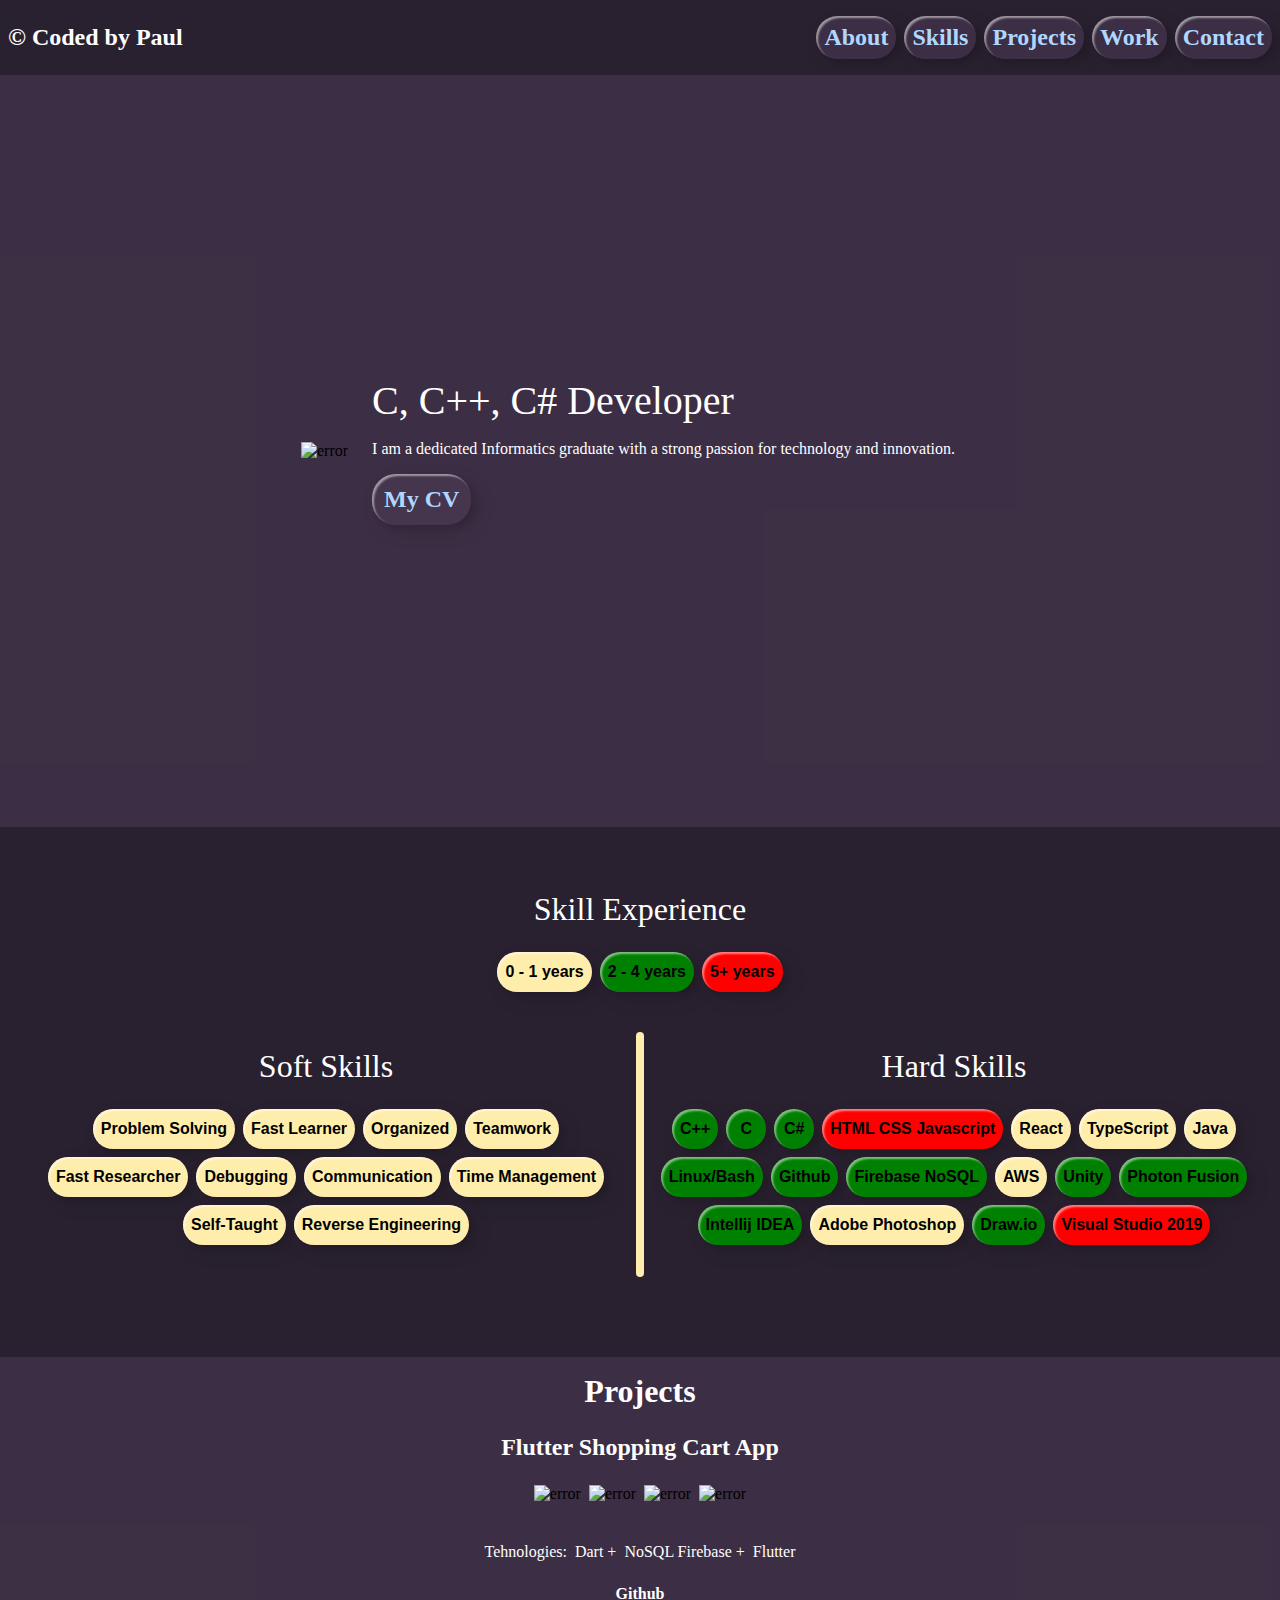
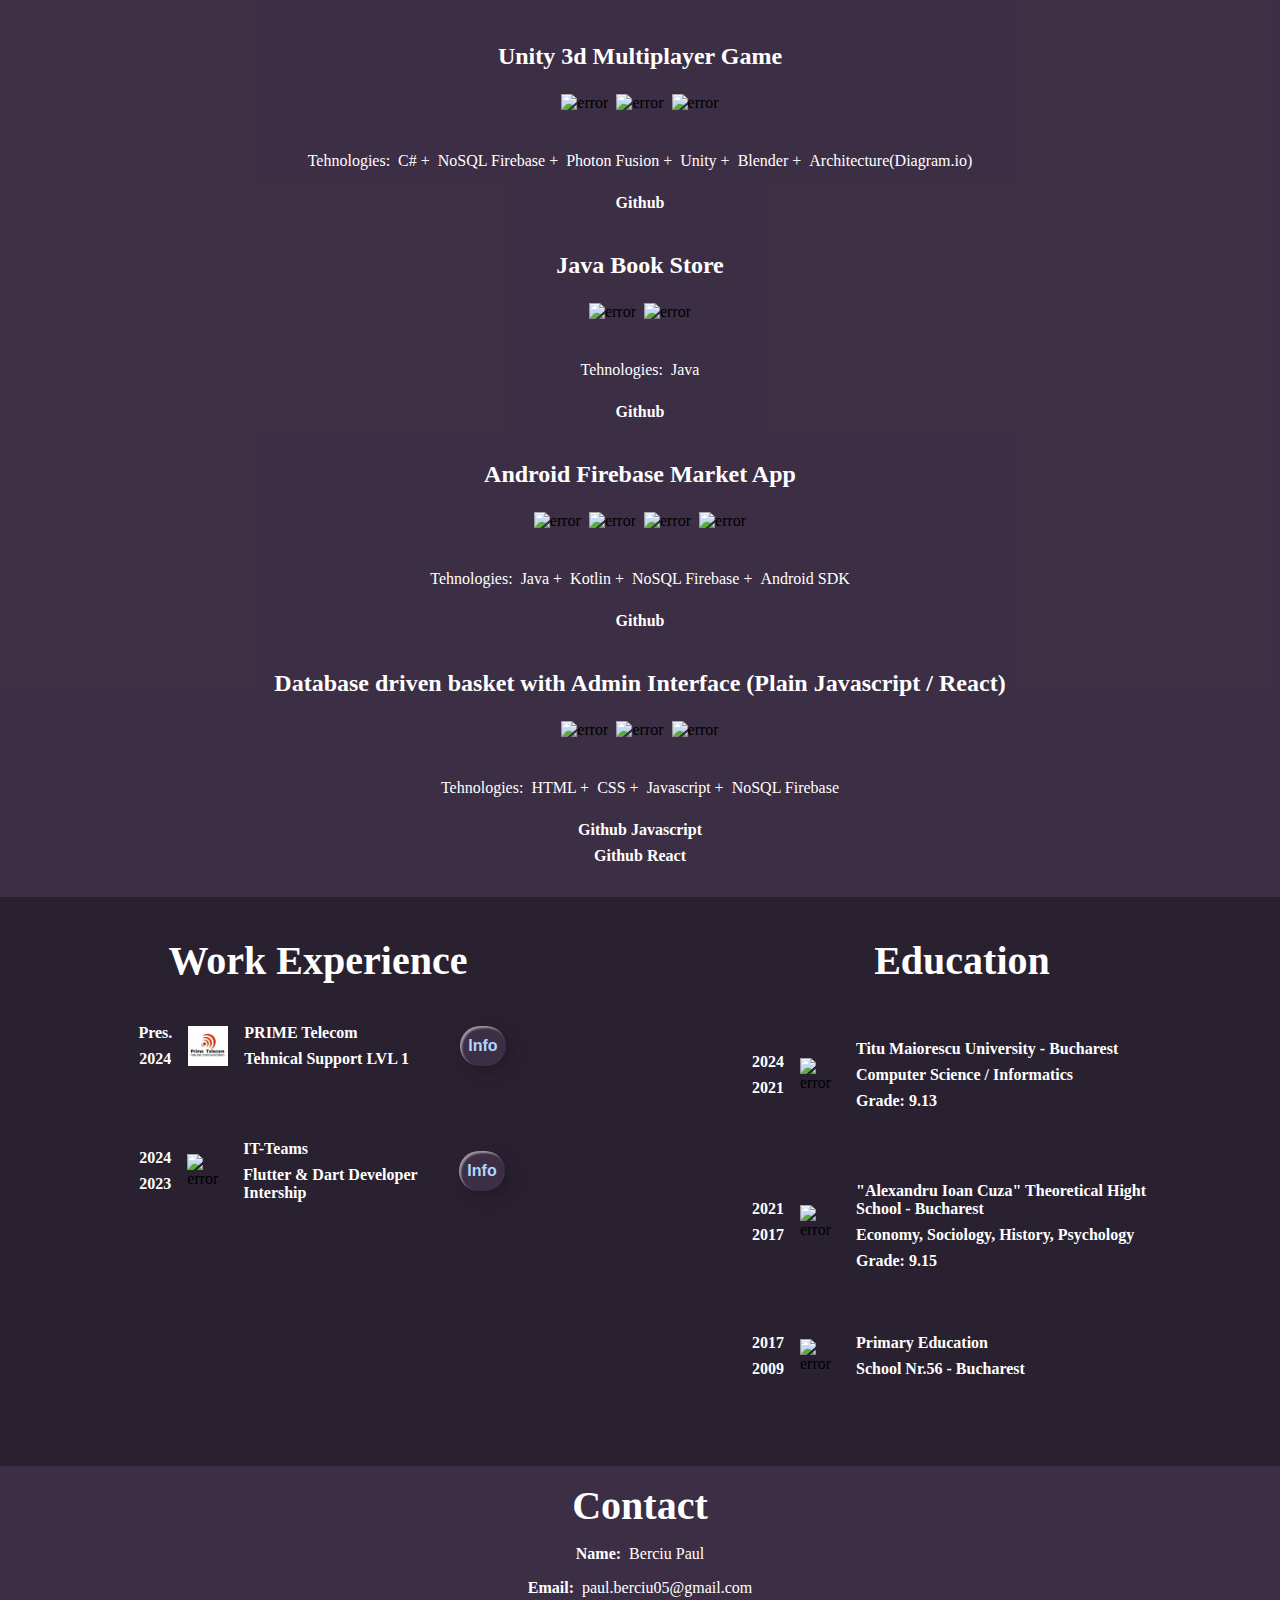
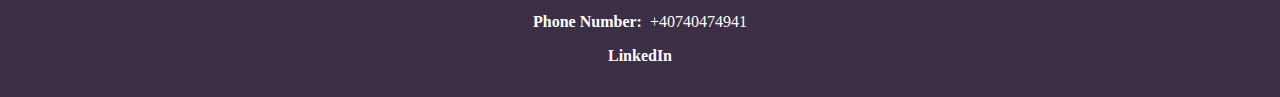
==== index.html @ 36cc43a8 "update" ====
<!DOCTYPE html>
<html lang="en">

<head>
  <meta charset="UTF-8">
  <meta name="viewport" content="width=device-width, initial-scale=1.0">
  <title>Your Portfolio</title>
  <link rel="stylesheet" href="/Style/home.css">
  <link rel="stylesheet" href="/Style/element.css">
</head>

<body>
  <div class="navbar-container" id="navbar">
    <div class="top-left-navbar">
      <p class="big mediumweight">© Coded by Paul</p>
    </div>
    <div class="top-right-navbar">
      <a class="link-button" href="#about">About</a>
      <a class="link-button" href="#skills">Skills</a>
      <a class="link-button" href="#projects">Projects</a>
      <a class="link-button" href="#work">Work</a>
      <a class="link-button" href="#contact">Contact</a>
    </div>
  </div>
  <main class="main-container" id="main">
    <div class="about-me-image-changer" id="about">
      <img class="about-me-image" src="/Images/Csharp_Logo.png" alt="error">
      <div class="about-me-container">
        <p class="about-me-title title">C, C++, C# Developer</p>
        <p class="about-me-description medium">I am a dedicated Informatics graduate with a strong passion for
          technology
          and
          innovation.</p>
        <a class="link-button" id="about-me-button" href="/Images/Berciu_Paul_CV.pdf" target="_blank">My CV</a>
      </div>
    </div>
    <div class="skill-container" id="skills">
      <p class="skill-experience heading">Skill Experience</p>
      <div class="skill-experience-container">
        <button class="button basic-skill" type="button">0 - 1 years</button>
        <button class="button advanced-skill" type="button">2 - 4 years</button>
        <button class="button pro-skill" type="button">5+ years</button>
      </div>
      <div class="skill-separator">
        <div class="right-skill-container">
          <p class="heading">Soft Skills</p>
          <div class="soft-skill-container">
            <button class="button basic-skill" type="button">Problem Solving</button>
            <button class="button basic-skill" type="button">Fast Learner</button>
            <button class="button basic-skill" type="button">Organized</button>
            <button class="button basic-skill" type="button">Teamwork</button>
            <button class="button basic-skill" type="button">Fast Researcher</button>
            <button class="button basic-skill" type="button">Debugging</button>
            <button class="button basic-skill" type="button">Communication</button>
            <button class="button basic-skill" type="button">Time Management</button>
            <button class="button basic-skill" type="button">Self-Taught</button>
            <button class="button basic-skill" type="button">Reverse Engineering</button>
          </div>
        </div>
        <div class="skill-separator-line"></div>
        <div class="left-skill-container">
          <p class="heading">Hard Skills</p>
          <div class="hard-skill-container">
            <button class="button advanced-skill" type="button">C++</button>
            <button class="button advanced-skill" type="button">C</button>
            <button class="button advanced-skill" type="button">C#</button>
            <button class="button pro-skill" type="button">HTML CSS Javascript</button>
            <button class="button basic-skill" type="button">React</button>
            <button class="button basic-skill" type="button">TypeScript</button>
            <button class="button basic-skill" type="button">Java</button>
            <button class="button advanced-skill" type="button">Linux/Bash</button>
            <button class="button advanced-skill" type="button">Github</button>
            <button class="button advanced-skill" type="button">Firebase NoSQL</button>
            <button class="button basic-skill" type="button">AWS</button>
            <button class="button advanced-skill" type="button">Unity</button>
            <button class="button advanced-skill" type="button">Photon Fusion</button>
            <button class="button advanced-skill" type="button">Intellij IDEA</button>
            <button class="button basic-skill" type="button">Adobe Photoshop</button>
            <button class="button advanced-skill" type="button">Draw.io</button>
            <button class="button pro-skill" type="button">Visual Studio 2019</button>
          </div>
        </div>
      </div>
    </div>
    <div class="project-container" id="projects">
      <p class="heading bigweight">Projects</p>
      <div class="project">
        <p class="big mediumweight">Flutter Shopping Cart App</p>
        <div class="project-image-container">
          <img class="project-image" src="/Images/Flutter1.png" alt="error">
          <img class="project-image" src="/Images/Flutter2.png" alt="error">
          <img class="project-image" src="/Images/Flutter3.png" alt="error">
          <img class="project-image" src="/Images/Flutter4.png" alt="error">
        </div>
        <div class="tehnologies-list">
          <p class="medium smallweight">Tehnologies:</p>
          <p class="medium smallweight">Dart +</p>
          <p class="medium smallweight">NoSQL Firebase +</p>
          <p class="medium smallweight">Flutter</p>
        </div>
        <a class="medium mediumweight" href="https://github.com/Vofforila/shopping_cart" target="_blank"
          rel="noopener">Github</a>
      </div>
      <div class="project">
        <p class="big mediumweight">Unity 3d Multiplayer Game</p>
        <div class="project-image-container">
          <img class="project-image" src="/Images/UnityGame1.png" alt="error">
          <img class="project-image" src="/Images/UnityGame2.jpg" alt="error">
          <img class="project-image" src="/Images/UnityGame3.png" alt="error">
        </div>
        <div class="tehnologies-list">
          <p class="medium smallweight">Tehnologies:</p>
          <p class="medium smallweight">C# +</p>
          <p class="medium smallweight">NoSQL Firebase +</p>
          <p class="medium smallweight">Photon Fusion +</p>
          <p class="medium smallweight">Unity +</p>
          <p class="medium smallweight">Blender +</p>
          <p class="medium smallweight">Architecture(Diagram.io)</p>
        </div>
        <a class="medium mediumweight" href="https://github.com/Vofforila/Unity-Game" target="_blank"
          rel="noopener">Github</a>
      </div>
      <div class="project">
        <p class="big mediumweight">Java Book Store</p>
        <div class="project-image-container">
          <img class="project-image" src="/Images/Java1.png" alt="error">
          <img class="project-image" src="/Images/Java2.png" alt="error">

        </div>
        <div class="tehnologies-list">
          <p class="medium smallweight">Tehnologies:</p>
          <p class="medium smallweight">Java</p>
        </div>
        <a class="medium mediumweight" href="https://github.com/Vofforila/Book_Store" target="_blank"
          rel="noopener">Github</a>
      </div>
      <div class="project">
        <p class="big mediumweight">Android Firebase Market App</p>
        <div class="project-image-container">
          <img class="project-image" src="/Images/Android1.png" alt="error">
          <img class="project-image" src="/Images/Android2.png" alt="error">
          <img class="project-image" src="/Images/Android3.png" alt="error">
          <img class="project-image" src="/Images/Android4.png" alt="error">
        </div>
        <div class="tehnologies-list">
          <p class="medium smallweight">Tehnologies:</p>
          <p class="medium smallweight">Java +</p>
          <p class="medium smallweight">Kotlin +</p>
          <p class="medium smallweight">NoSQL Firebase +</p>
          <p class="medium smallweight">Android SDK</p>
        </div>
        <a class="medium mediumweight" href="https://github.com/Vofforila/Andorid-Firebase-Market-App" target="_blank"
          rel="noopener">Github</a>
      </div>
      <div class="project">
        <p class="big mediumweight">Database driven basket with Admin Interface (Plain Javascript / React)</p>
        <div class="project-image-container">
          <img class="project-image" src="/Images/Web1.png" alt="error">
          <img class="project-image" src="/Images/Web2.png" alt="error">
          <img class="project-image" src="/Images/Web3.png" alt="error">
        </div>
        <div class="tehnologies-list">
          <p class="medium smallweight">Tehnologies:</p>
          <p class="medium smallweight">HTML +</p>
          <p class="medium smallweight">CSS +</p>
          <p class="medium smallweight">Javascript +</p>
          <p class="medium smallweight">NoSQL Firebase</p>
        </div>
        <a class="medium mediumweight" href="https://github.com/Vofforila/Blog" target="_blank" rel="noopener">Github
          Javascript</a>
        <a class="medium mediumweight" href="https://github.com/Vofforila/react-basket" target="_blank"
          rel="noopener">Github React</a>
      </div>
    </div>
    <div class="achivements-container">
      <div class="left-achivement-container">
        <p class="title mediumweight">Work Experience</p>
        <div class="job">
          <div class="year-container">
            <p class="medium mediumweight">Pres.</p>
            <p class="medium mediumweight">2024</p>
          </div>
          <img class="achivement-image" src="/Images/PRIME_Telecom.jpg" alt="error">
          <div class="job-description">
            <a class="medium mediumweight" href="https://www.primetelecom.ro/" target="_blank" rel="noopener">PRIME
              Telecom</a>
            <p class="medium mediumweight">Tehnical Support LVL 1</p>
          </div>
          <button class="button" onclick="Popup(id)" type="button" id="PRIME-Telecom">Info</button>
        </div>
        <div class="job">
          <div class="year-container">
            <p class="medium mediumweight">2024</p>
            <p class="medium mediumweight">2023</p>
          </div>
          <img class="achivement-image" src="/Images/ITTeams.png" alt="error">
          <div class="job-description">
            <a class="medium mediumweight" href="https://it-teams.com/" target="_blank" rel="noopener">IT-Teams</a>
            <p class="medium mediumweight">Flutter & Dart Developer Intership</p>
          </div>
          <button class="button" onclick="Popup(id)" type="button" id="IT-Teams">Info</button>
        </div>
      </div>
      <div class="right-achivement-container">
        <p class="title mediumweight">Education</p>
        <div class="education-container">
          <div class="school">
            <div class="year-container">
              <p class="medium mediumweight">2024</p>
              <p class="medium mediumweight">2021</p>
            </div>
            <img class="achivement-image" src="/Images/UTM.webp" alt="error">
            <div class="education-description">
              <a class="medium mediumweight" href="https://www.utm.ro/">Titu Maiorescu University - Bucharest</a>
              <p class="medium mediumweight">Computer Science / Informatics</p>
              <p class="medium mediumweight">Grade: 9.13</p>
            </div>
          </div>
          <div class="school">
            <div class="year-container">
              <p class="medium mediumweight">2021</p>
              <p class="medium mediumweight">2017</p>
            </div>
            <img class="achivement-image" src="/Images/liceu.jpg" alt="error">
            <div class="education-description">
              <a class="medium mediumweight" href="https://www.laicuza.ro/">"Alexandru Ioan Cuza" Theoretical Hight
                School - Bucharest</a>
              <p class="medium mediumweight">Economy, Sociology, History, Psychology</p>
              <p class="medium mediumweight">Grade: 9.15</p>
            </div>
          </div>
          <div class="school">
            <div class="year-container">
              <p class="medium mediumweight">2017</p>
              <p class="medium mediumweight">2009</p>
            </div>
            <img class="achivement-image" src="/Images/generala.png" alt="error">
            <div class="education-description">
              <a class="medium mediumweight" href="https://scoala56.ro/">Primary Education</a>
              <p class="medium mediumweight">School Nr.56 - Bucharest</p>
            </div>
          </div>
        </div>
      </div>
    </div>
    <div class="contact-container" id="contact">
      <p class="title mediumweight">Contact</p>
      <div class="contact-grouper">
        <p class="medium mediumweight">Name:</p>
        <p class="medium smallweight">Berciu Paul</p>
      </div>
      <div class="contact-grouper">
        <p class="medium mediumweight">Email:</p>
        <a class="medium smallweight" href="mailto:paul.berciu05@gmai.com">paul.berciu05@gmail.com</a>
      </div>
      <div class="contact-grouper">
        <p class="medium mediumweight">Phone Number:</p>
        <a class="medium smallweight" href="tel:+40740474941">+40740474941</a>
      </div>
      <a class="medium mediumweight" href="https://www.linkedin.com/in/paul-berciu-277b0324a/" target="_blank"
        rel="noopener">LinkedIn</a>
      <p class="medium smallweight"></p>
    </div>

    <div id="popup" class="popup">
      <div class="popup-content">
        <p class="popup-text medium smallweight">This is the popup text!</p>
        <span class="close">&times;</span>
      </div>
    </div>
  </main>
  <script src="/Javascript/home.js"></script>
</body>

</html>
---- Style/home.css ----
.navbar-container {
   display: flex;
   flex-direction: row;
   justify-content: flex-start;
   align-items: center;
   flex-wrap: nowrap;
   align-content: normal;
   overflow: hidden;
   gap: 0;
   top: 0;
   width: 100%;
   position: sticky;
   background-color: var(--primary-color);
   z-index: 1000;
}

.top-left-navbar {
   margin: 16px 8px 16px 8px;
}

.top-right-navbar {
   display: flex;
   flex-direction: row;
   justify-content: flex-end;
   align-items: center;
   flex-wrap: nowrap;
   align-content: normal;
   gap: 8px;
   align-self: flex-end;
   flex: 1;
   margin: 16px 8px 16px 8px;
}

.main-container {
   display: flex;
   flex-direction: column;
   justify-content: center;
   align-items: center;
   flex-wrap: wrap;
   align-content: center;
   gap: 8px;
}

@media (max-width: 800px) {
   .about-me-image-changer {
      display: flex;
      flex-direction: column;
      justify-content: center;
      align-items: baseline;
      flex-wrap: wrap;
      align-content: center;
      gap: 0px;
      width: 100%;
      height: 80vh;
      padding: 16px;
      background-color: var(--primary-color-transparent);
      scroll-margin-top: 80px;
   }

   .about-me-image {
      max-width: 250px;
      height: auto;
   }
}

@media (min-width: 800px) {
   .about-me-image-changer {
      display: flex;
      flex-direction: row;
      justify-content: center;
      align-items: center;
      flex-wrap: nowrap;
      align-content: center;
      gap: 0px;
      width: 100%;
      height: 80vh;
      padding: 16px;
      background-color: var(--primary-color-transparent);
      scroll-margin-top: 80px;
   }

   .about-me-image {
      max-width: 250px;
      height: auto;
   }
}

.about-me-container {
   display: flex;
   flex-direction: column;
   justify-content: center;
   align-items: baseline;
   flex-wrap: wrap;
   align-content: center;
   gap: 16px;
   padding: 16px;
}

.about-me-title {
   margin: 0px 8px 0px 8px;
}

.about-me-description {
   margin: 0px 8px 0px 8px;
}

#about-me-button {
   font-size: 24px;
   padding: 12px;
   margin: 0px 8px 0px 8px;
}

.skill-container {
   display: flex;
   flex-direction: column;
   justify-content: center;
   align-items: center;
   flex-wrap: nowrap;
   align-content: normal;
   gap: 8px;
   margin: 16px 8px 16px 8px;
   padding: 16px;
   scroll-margin-top: 80px;
}

.skill-experience {
}

.skill-experience-container {
   display: flex;
   flex-direction: row;
   justify-content: flex-start;
   align-items: normal;
   flex-wrap: nowrap;
   align-content: normal;
   gap: 8px;
   margin: 16px 8px 16px 8px;
}

.skill-separator {
   display: flex;
   flex-direction: row;
   justify-content: space-between;
   align-items: stretch;
   flex-wrap: nowrap;
   align-content: center;
   gap: 0px;
   margin: 16px 8px 16px 8px;
}

.right-skill-container {
   display: flex;
   flex-direction: column;
   justify-content: baseline;
   align-items: center;
   flex-wrap: nowrap;
   align-content: center;
   gap: 8px;
   margin: 16px 8px 16px 8px;
   flex: 1;
}

.soft-skill-container {
   display: flex;
   flex-direction: row;
   justify-content: center;
   align-items: center;
   flex-wrap: wrap;
   align-content: center;
   gap: 8px;
   margin: 16px 8px 16px 8px;
}

.skill-separator-line {
   width: 8px;
   border-radius: 8px;
   background-color: var(--basic-skill-color);
}

.left-skill-container {
   display: flex;
   flex-direction: column;
   justify-content: baseline;
   align-items: center;
   flex-wrap: nowrap;
   align-content: center;
   gap: 8px;
   margin: 16px 8px 16px 8px;
   flex: 1;
}
.hard-skill-container {
   display: flex;
   flex-direction: row;
   justify-content: center;
   align-items: center;
   flex-wrap: wrap;
   align-content: center;
   gap: 8px;
   margin: 16px 8px 16px 8px;
}

.project-container {
   display: flex;
   flex-direction: column;
   justify-content: center;
   align-items: center;
   flex-wrap: nowrap;
   align-content: center;
   gap: 8px;
   padding: 16px;
   width: 100%;
   background-color: var(--primary-color-transparent);
   scroll-margin-top: 80px;
}

.project {
   display: flex;
   flex-direction: column;
   justify-content: center;
   align-items: center;
   flex-wrap: nowrap;
   align-content: center;
   gap: 8px;
   margin: 16px 8px 16px 8px;
}

.project-image-container {
   display: flex;
   flex-direction: row;
   justify-content: center;
   align-items: center;
   flex-wrap: wrap;
   align-content: center;
   gap: 8px;
   margin: 16px 8px 16px 8px;
}

.project-image {
   max-width: 100%;
   max-height: 400px;
}

.tehnologies-list {
   display: flex;
   flex-direction: row;
   justify-content: center;
   align-items: center;
   flex-wrap: wrap;
   align-content: center;
   gap: 8px;
   margin: 16px 8px 16px 8px;
}

.achivements-container {
   display: flex;
   flex-direction: row;
   justify-content: center;
   align-items: baseline;
   flex-wrap: wrap;
   align-content: center;
   gap: 8px;
   padding: 16px;
   width: 100%;
   background-color: var(--primary-color);
}

.left-achivement-container {
   display: flex;
   flex-direction: column;
   justify-content: center;
   align-items: center;
   flex-wrap: nowrap;
   align-content: center;
   gap: 8px;
   margin: 16px 8px 16px 8px;
   flex: 1;
}

.work-container {
   display: flex;
   flex-direction: column;
   justify-content: center;
   align-items: center;
   flex-wrap: nowrap;
   align-content: center;
   gap: 8px;
   margin: 16px 8px 16px 8px;
}

.job {
   display: flex;
   flex-direction: row;
   justify-content: flex-start;
   align-items: center;
   flex-wrap: nowrap;
   align-content: center;
   gap: 8px;
   margin: 16px 8px 16px 8px;
}

.year-container {
   display: flex;
   flex-direction: column;
   justify-content: center;
   align-items: center;
   flex-wrap: nowrap;
   align-content: center;
   gap: 8px;
   margin: 16px 8px 16px 8px;
}

.achivement-image {
   max-width: 40px;
   max-height: 40px;
}

.job-description {
   display: flex;
   flex-direction: column;
   justify-content: flex-start;
   align-items: baseline;
   flex-wrap: nowrap;
   align-content: center;
   gap: 8px;
   margin: 16px 8px 16px 8px;
   max-width: 200px;
   max-height: 80px;
   min-width: 200px;
}

.right-achivement-container {
   display: flex;
   flex-direction: column;
   justify-content: center;
   align-items: center;
   flex-wrap: nowrap;
   align-content: center;
   gap: 8px;
   margin: 16px 8px 16px 8px;
   flex: 1;
}

.education-container {
   display: flex;
   flex-direction: column;
   justify-content: center;
   align-items: center;
   flex-wrap: nowrap;
   align-content: center;
   gap: 8px;
   margin: 16px 8px 16px 8px;
}

.school {
   display: flex;
   flex-direction: row;
   justify-content: flex-start;
   align-items: center;
   flex-wrap: nowrap;
   align-content: center;
   gap: 8px;
   width: 100%;
   margin: 16px 8px 16px 8px;
}

.education-description {
   display: flex;
   flex-direction: column;
   justify-content: flex-start;
   align-items: baseline;
   flex-wrap: nowrap;
   align-content: center;
   gap: 8px;
   margin: 16px 8px 16px 8px;
   max-width: 300px;
   max-height: 80px;
   min-width: 300px;
}

.contact-container {
   display: flex;
   flex-direction: column;
   justify-content: center;
   align-items: center;
   flex-wrap: nowrap;
   align-content: center;
   gap: 16px;
   padding: 16px;
   width: 100%;
   background-color: var(--primary-color-transparent);
}

.contact-grouper {
   display: flex;
   flex-direction: row;
   justify-content: flex-start;
   align-items: baseline;
   flex-wrap: nowrap;
   align-content: center;
   gap: 8px;
}

.popup {
   display: none; /* Hidden by default */
   position: fixed;
   z-index: 1;
   left: 0;
   top: 0;
   width: 100%;
   height: 100%;
   overflow: auto;
   background-color: rgb(0, 0, 0); /* Fallback color */
   background-color: rgba(0, 0, 0, 0.4); /* Black w/ opacity */
}

.popup-content {
   display: flex;
   flex-direction: row;
   justify-content: flex-start;
   align-items: baseline;
   flex-wrap: nowrap;
   align-content: normal;
   gap: 8px;
   background-color: var(--primary-color);
   margin: 15% auto;
   padding: 16px;
   border: 2px solid black;
   max-width: 300px;
   position: relative;
   border-radius: 8px;
}

.popup-text {
}

.close {
   color: var(--secondary-color);
   float: right;
   font-size: 28px;
   font-weight: bold;
   flex: 1;
   text-align: end;
}

.close:hover,
.close:focus {
   color: black;
   text-decoration: none;
   cursor: pointer;
}
---- Style/element.css ----
:root {
   --primary-color: #2a2130;
   --primary-color-transparent: #4e3c5784;
   --secondary-color: #ffffff;
   --contrast-color: #b0d7ff;
   --basic-skill-color: #ffedab;
   --advanced-skill-color: green;
   --pro-skill-color: red;
   --specialbutton-color: black;
}

html,
body {
   margin: 0px;
   padding: 0px;
   border: 0px;
   background-color: var(--primary-color);
   scroll-behavior: smooth;
}

a {
   text-decoration: none;
}

p,
a,
del {
   color: var(--secondary-color);
   margin: 0px;
   font-weight: 400;
   font-size: 16px;
}

.small {
   font-size: 8px;
}

.medium {
   font-size: 16px;
}

.big {
   font-size: 24px;
}

.heading {
   font-size: 32px;
}

.title {
   font-size: 40px;
}

.smallweight {
   font-weight: 400;
}

.mediumweight {
   font-weight: 600;
}

.bigweight {
   font-weight: 800;
}

.button.basic-skill {
   color: var(--specialbutton-color);
   background-color: var(--basic-skill-color);
}

.button.advanced-skill {
   color: var(--specialbutton-color);
   background-color: var(--advanced-skill-color);
}

.button.pro-skill {
   color: var(--specialbutton-color);
   background-color: var(--pro-skill-color);
}

.button.basic-skill:hover {
   cursor: default;
   background-color: var(--basic-skill-color);
}

.button.advanced-skill:hover {
   cursor: default;
   background-color: var(--advanced-skill-color);
}

.button.pro-skill:hover {
   cursor: default;
   background-color: var(--pro-skill-color);
}

/* Input Field */

input[type="checkbox"] {
   width: 24px;
   height: 24px;
}

input::placeholder {
   color: var(--contrast-color);
   font-size: 24px;
   font-style: italic;
   outline: none;
}

input[type="input"] {
   width: 400px;
   height: 40px;
   font-size: 24px;
   color: var(--secondary-color);
   border-radius: 8px;
   background-color: var(--primary-color);
   padding-left: 8px;
   box-shadow: inset 2px 2px 2px 0px rgba(255, 255, 255, 0.5),
      7px 7px 20px 0px rgba(0, 0, 0, 0.1), 4px 4px 5px 0px rgba(0, 0, 0, 0.1);
   background: linear-gradient(0deg, rgba(42, 33, 48, 1) 0%, #2a2130 100%);
   border: none;
   outline: none;
}

.button {
   font-size: 16px;
   text-align: center;
   color: var(--contrast-color);
   padding: 8px;
   font-weight: 600;
   border-radius: 24px;
   background: var(--primary-color-transparent);
   cursor: pointer;
   transition: all 0.3s ease;
   position: relative;
   display: inline-block;
   box-shadow: inset 2px 2px 2px 0px rgba(255, 255, 255, 0.5),
      7px 7px 20px 0px rgba(0, 0, 0, 0.1), 4px 4px 5px 0px rgba(0, 0, 0, 0.1);
   min-width: 40px;
   min-height: 40px;
   border: none;
}

.button:hover {
   background: var(--primary-color);
}

.link-button {
   font-size: 24px;
   text-align: center;
   color: var(--contrast-color);
   padding: 8px;
   font-weight: 600;
   border-radius: 24px;
   background: var(--primary-color-transparent);
   cursor: pointer;
   transition: all 0.3s ease;
   position: relative;
   display: inline-block;
   box-shadow: inset 2px 2px 2px 0px rgba(255, 255, 255, 0.5),
      7px 7px 20px 0px rgba(0, 0, 0, 0.1), 4px 4px 5px 0px rgba(0, 0, 0, 0.1);
   min-width: 40px;
   border: none;
}

.link-button:hover {
   background: var(--primary-color);
}
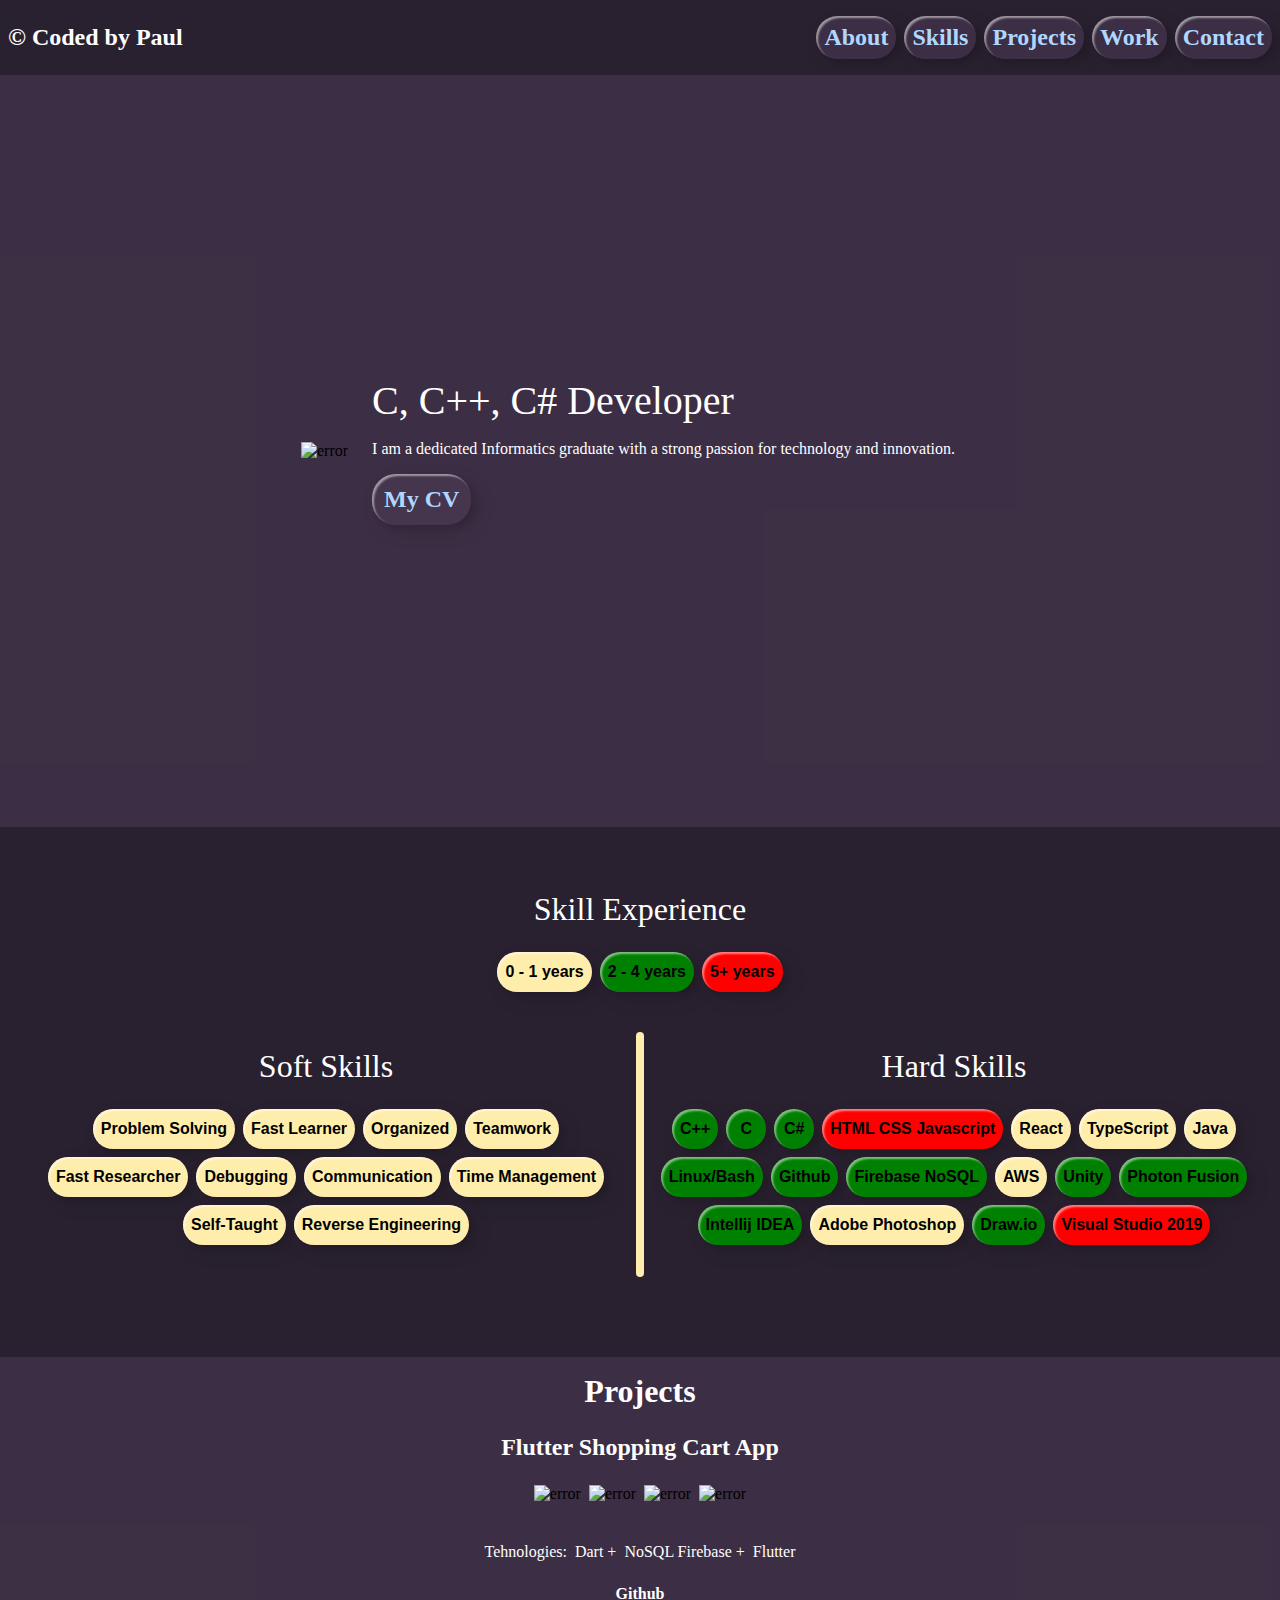
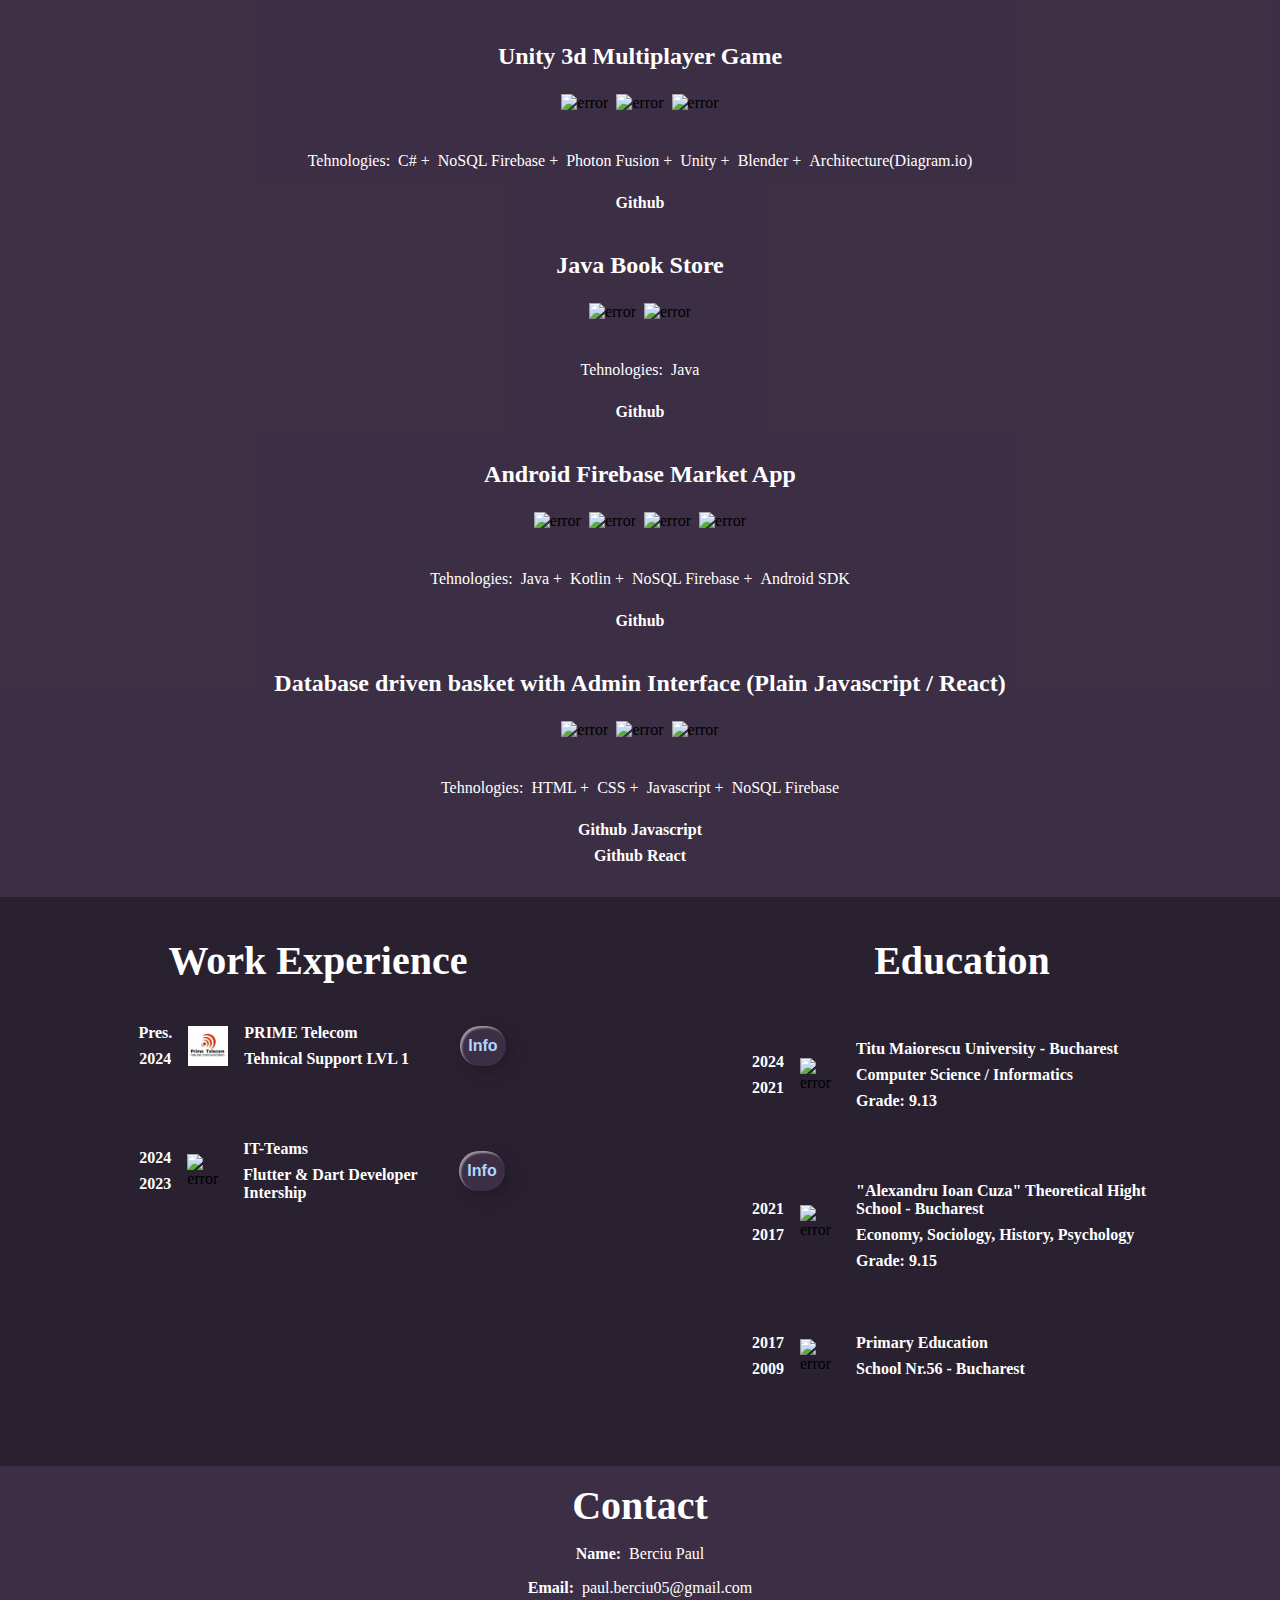
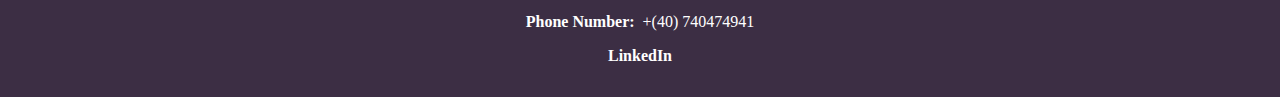
==== commit 85895de3: "update" ====
--- a/index.html
+++ b/index.html
@@ -255,7 +255,7 @@
       </div>
       <div class="contact-grouper">
         <p class="medium mediumweight">Phone Number:</p>
-        <a class="medium smallweight" href="tel:+40740474941">+40740474941</a>
+        <a class="medium smallweight" href="tel:+40740474941">+(40) 740474941</a>
       </div>
       <a class="medium mediumweight" href="https://www.linkedin.com/in/paul-berciu-277b0324a/" target="_blank"
         rel="noopener">LinkedIn</a>
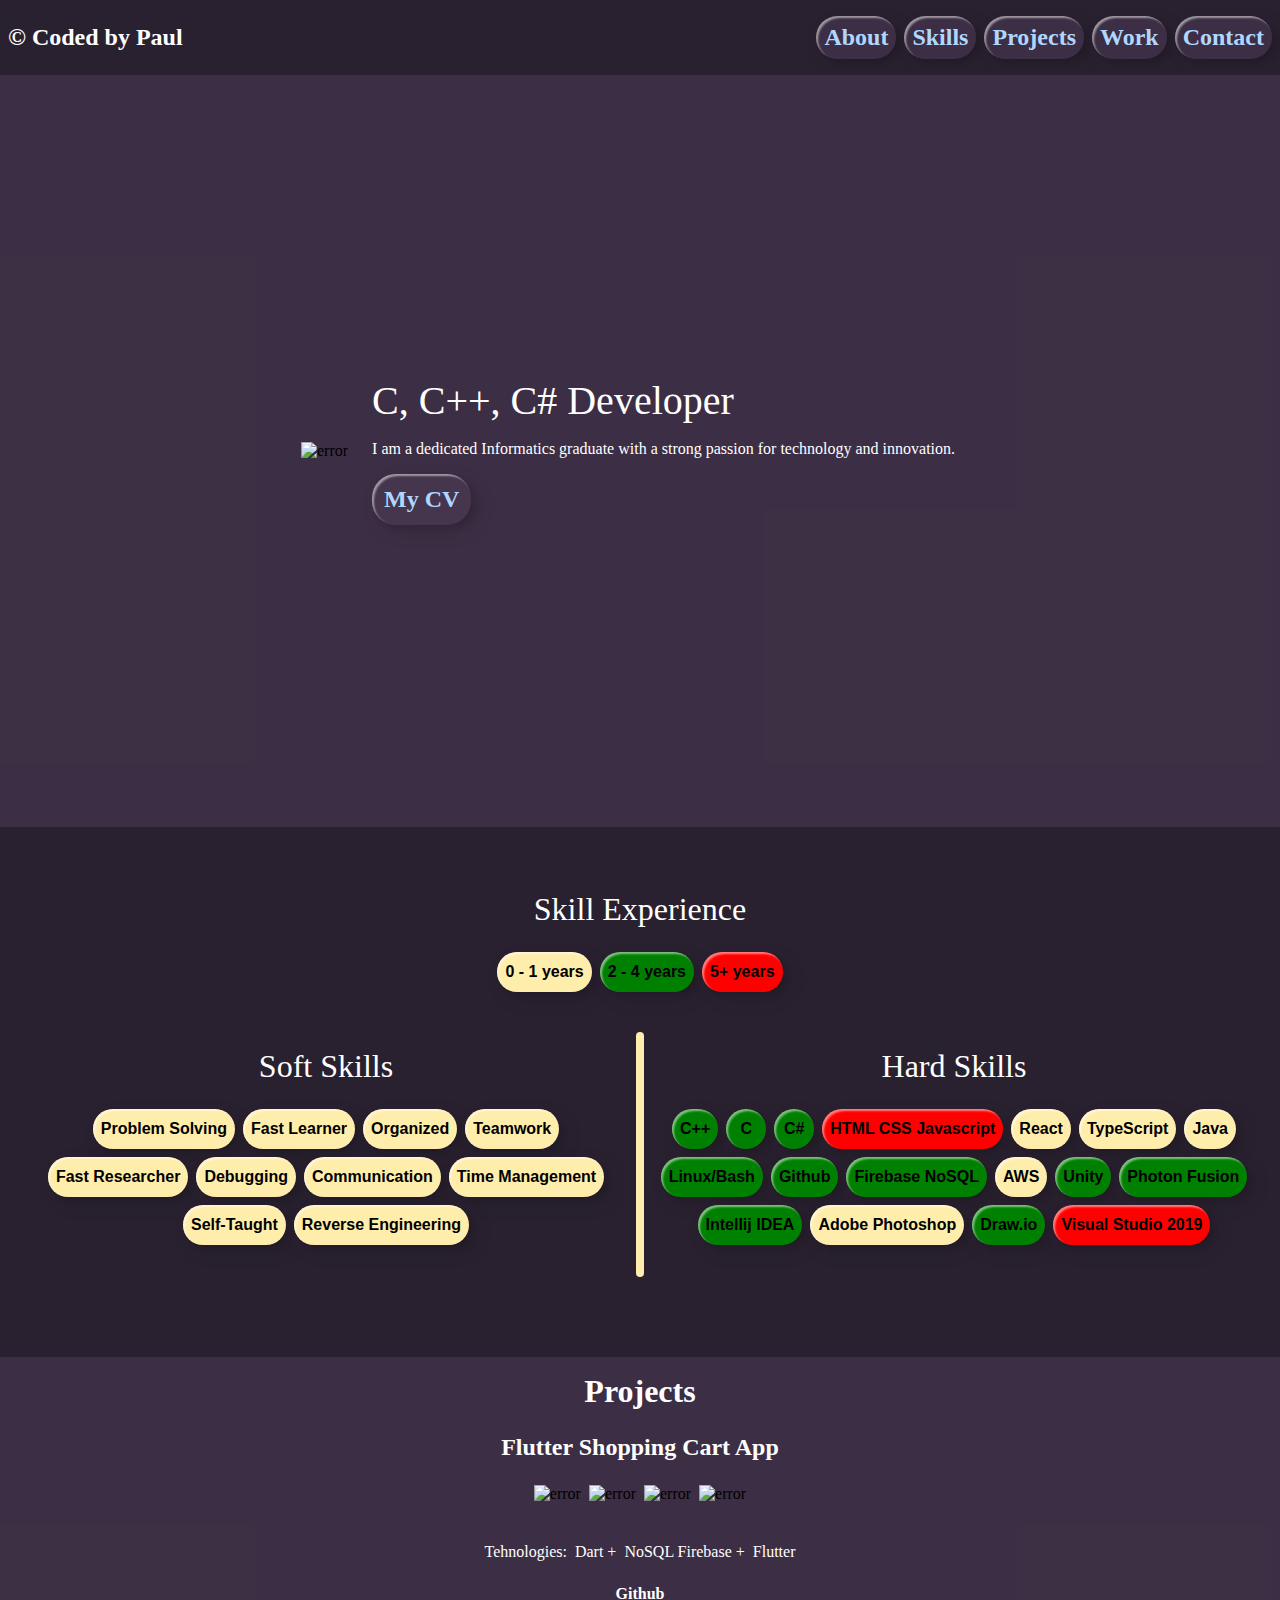
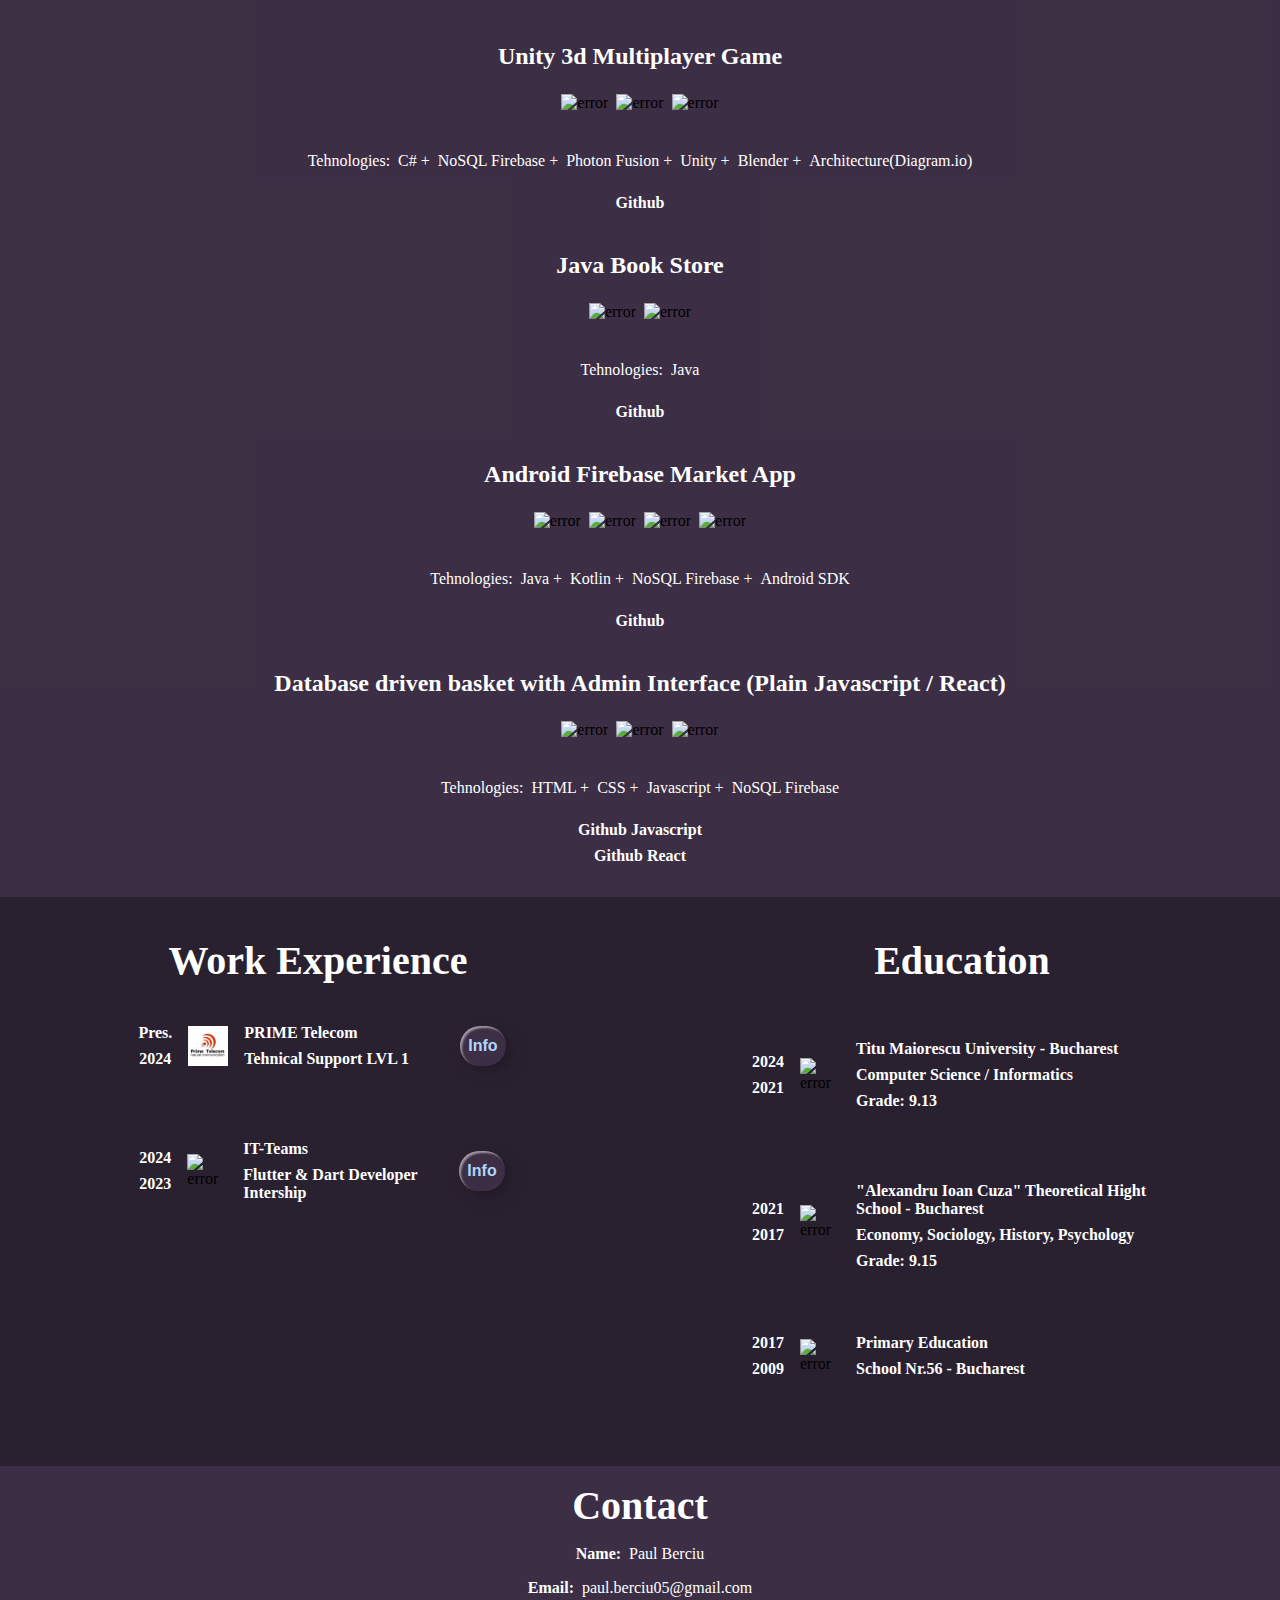
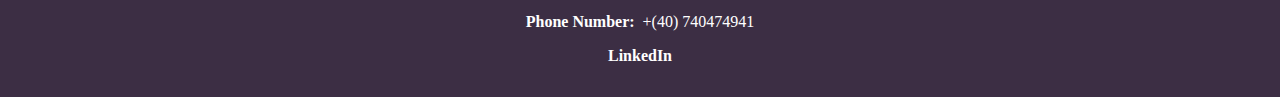
==== commit 5b880337: "update" ====
--- a/index.html
+++ b/index.html
@@ -247,7 +247,7 @@
       <p class="title mediumweight">Contact</p>
       <div class="contact-grouper">
         <p class="medium mediumweight">Name:</p>
-        <p class="medium smallweight">Berciu Paul</p>
+        <p class="medium smallweight">Paul Berciu</p>
       </div>
       <div class="contact-grouper">
         <p class="medium mediumweight">Email:</p>
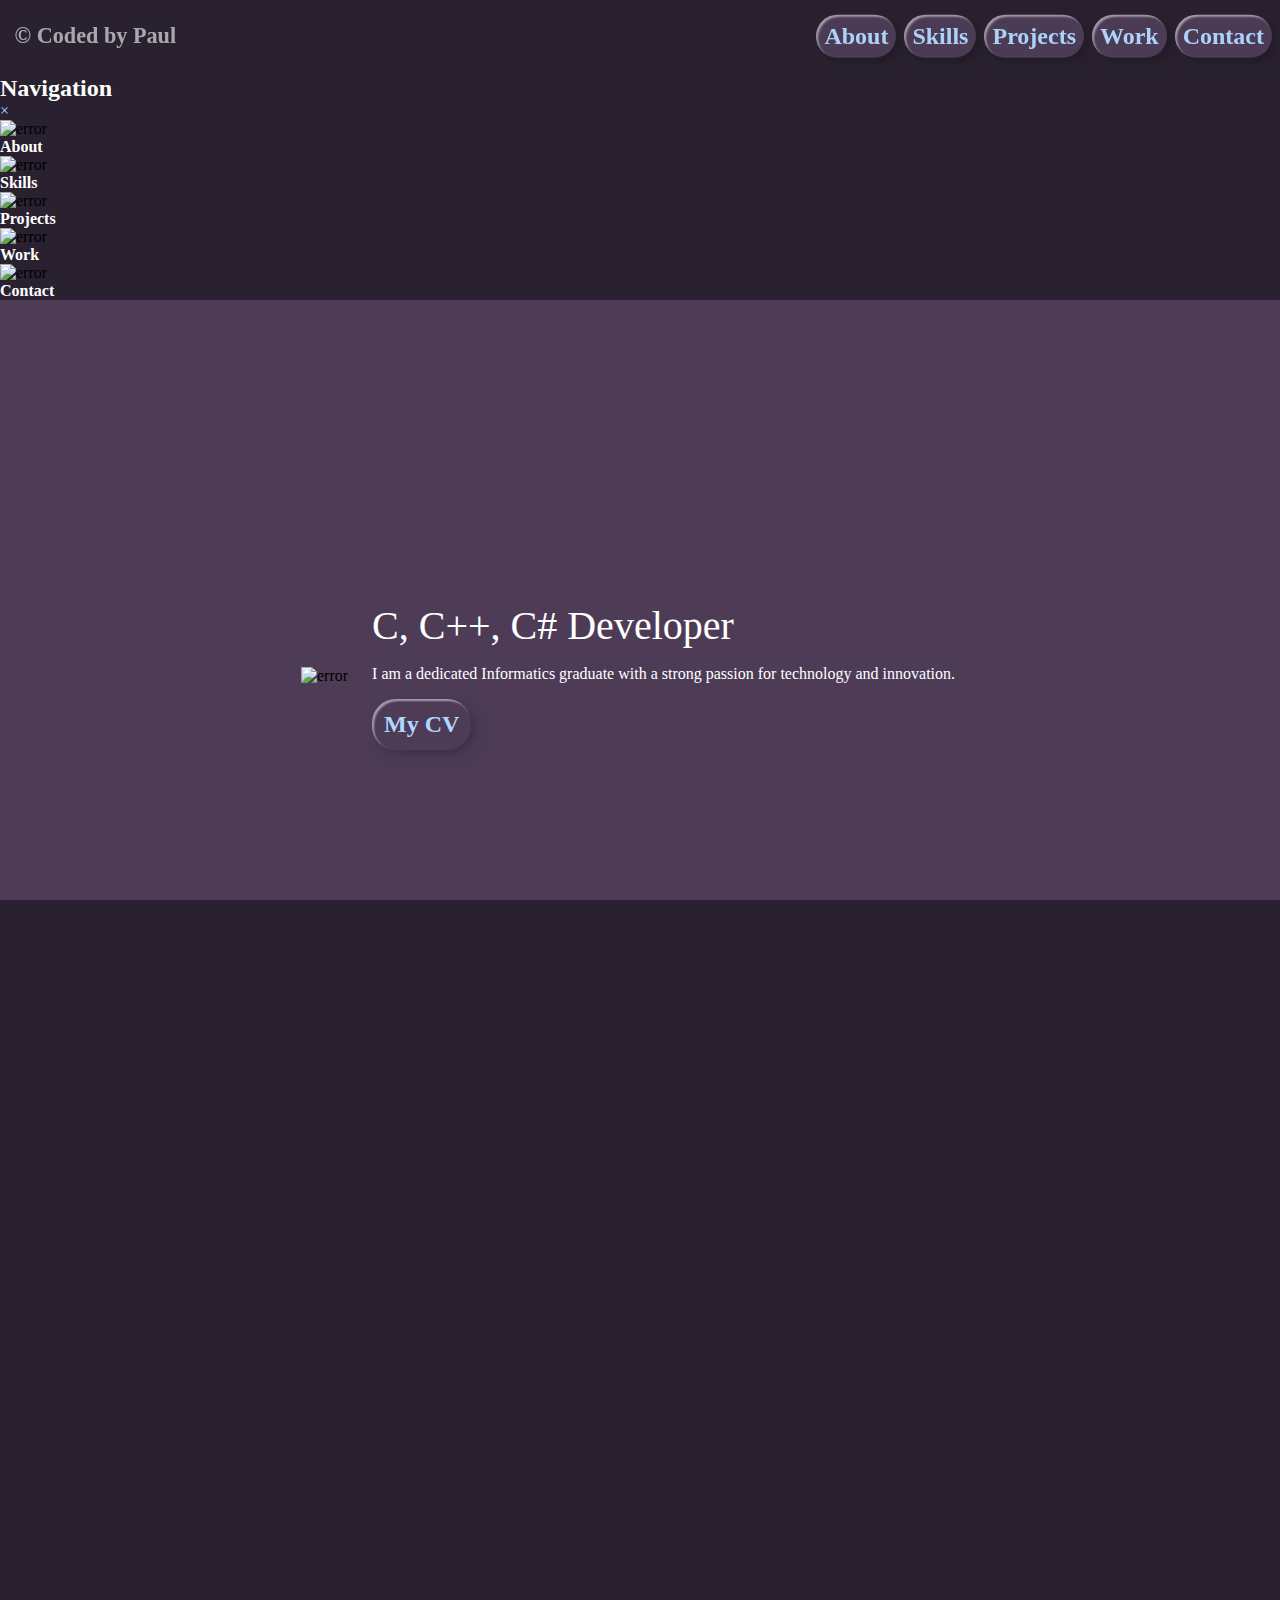
==== commit 08e594cc: "updatwe" ====
--- a/index.html
+++ b/index.html
@@ -14,12 +14,48 @@
     <div class="top-left-navbar">
       <p class="big mediumweight">© Coded by Paul</p>
     </div>
-    <div class="top-right-navbar">
+    <div class="top-right-navbar desktop">
       <a class="link-button" href="#about">About</a>
       <a class="link-button" href="#skills">Skills</a>
       <a class="link-button" href="#projects">Projects</a>
       <a class="link-button" href="#work">Work</a>
       <a class="link-button" href="#contact">Contact</a>
+    </div>
+    <div class="top-right-navbar mobile">
+      <button class="menu-btn" onclick="openPanel()">☰</button>
+    </div>
+  </div>
+  <div id="side-panel" class="navbar-side-panel">
+    <div class="side-panel-header">
+      <p class="side-panel-header-text big bigweight">Navigation</p>
+      <a href="javascript:void(0)" class="side-panel-close-button" onclick="closePanel()">×</a>
+    </div>
+    <div class="navbar-side-panel-container">
+      <div class="side-panel-item" onclick="location.href=
+  '#about';closePanel()">
+        <img class=" side-panel-item-image" src="/Images/About.png" alt="error">
+        <p class="side-panel-item-link medium mediumweight">About</>
+      </div>
+      <div class="side-panel-item" class="side-panel-item" onclick="location.href=
+  '#skills';closePanel()">
+        <img class="side-panel-item-image" src="/Images/Skills.png" alt="error">
+        <p class="side-panel-item-link medium mediumweight" href="#skills">Skills</p>
+      </div>
+      <div class="side-panel-item" class="side-panel-item" onclick="location.href=
+  '#projects';closePanel()">
+        <img class="side-panel-item-image" src="/Images/Projects.png" alt="error">
+        <p class="side-panel-item-link medium mediumweight" href="#projects">Projects</p>
+      </div>
+      <div class="side-panel-item" class="side-panel-item" onclick="location.href=
+  '#work';closePanel()">
+        <img class="side-panel-item-image" src="/Images/Work.png" alt="error">
+        <p class="side-panel-item-link medium mediumweight" href="#work">Work</p>
+      </div>
+      <div class="side-panel-item" class="side-panel-item" onclick="location.href=
+  '#contact';closePanel()">
+        <img class="side-panel-item-image" src="/Images/Contact.png" alt="error">
+        <p class="side-panel-item-link medium mediumweight" href="#contact">Contact</p>
+      </div>
     </div>
   </div>
   <main class="main-container" id="main">
@@ -31,7 +67,7 @@
           technology
           and
           innovation.</p>
-        <a class="link-button" id="about-me-button" href="/Images/Berciu_Paul_CV.pdf" target="_blank">My CV</a>
+        <a class="link-button" id="about-me-button" href="/Images/Paul_Berciu_CV.pdf" target="_blank">My CV</a>
       </div>
     </div>
     <div class="skill-container" id="skills">
@@ -86,28 +122,23 @@
       <p class="heading bigweight">Projects</p>
       <div class="project">
         <p class="big mediumweight">Flutter Shopping Cart App</p>
+        <div class="tehnologies-list">
+          <p class="medium smallweight">Tehnologies:</p>
+          <p class="medium smallweight">Dart +</p>
+          <p class="medium smallweight">NoSQL Firebase +</p>
+          <p class="medium smallweight">Flutter</p>
+        </div>
+        <a class="medium mediumweight" href="https://github.com/Vofforila/shopping_cart" target="_blank"
+          rel="noopener">Github</a>
         <div class="project-image-container">
           <img class="project-image" src="/Images/Flutter1.png" alt="error">
           <img class="project-image" src="/Images/Flutter2.png" alt="error">
           <img class="project-image" src="/Images/Flutter3.png" alt="error">
           <img class="project-image" src="/Images/Flutter4.png" alt="error">
         </div>
-        <div class="tehnologies-list">
-          <p class="medium smallweight">Tehnologies:</p>
-          <p class="medium smallweight">Dart +</p>
-          <p class="medium smallweight">NoSQL Firebase +</p>
-          <p class="medium smallweight">Flutter</p>
-        </div>
-        <a class="medium mediumweight" href="https://github.com/Vofforila/shopping_cart" target="_blank"
-          rel="noopener">Github</a>
       </div>
       <div class="project">
         <p class="big mediumweight">Unity 3d Multiplayer Game</p>
-        <div class="project-image-container">
-          <img class="project-image" src="/Images/UnityGame1.png" alt="error">
-          <img class="project-image" src="/Images/UnityGame2.jpg" alt="error">
-          <img class="project-image" src="/Images/UnityGame3.png" alt="error">
-        </div>
         <div class="tehnologies-list">
           <p class="medium smallweight">Tehnologies:</p>
           <p class="medium smallweight">C# +</p>
@@ -119,60 +150,64 @@
         </div>
         <a class="medium mediumweight" href="https://github.com/Vofforila/Unity-Game" target="_blank"
           rel="noopener">Github</a>
+        <div class="project-image-container">
+          <img class="project-image" src="/Images/UnityGame1.png" alt="error">
+          <img class="project-image" src="/Images/UnityGame2.jpg" alt="error">
+          <img class="project-image" src="/Images/UnityGame3.png" alt="error">
+        </div>
       </div>
       <div class="project">
         <p class="big mediumweight">Java Book Store</p>
+        <div class="tehnologies-list">
+          <p class="medium smallweight">Tehnologies:</p>
+          <p class="medium smallweight">Java</p>
+        </div>
+        <a class="medium mediumweight" href="https://github.com/Vofforila/Book_Store" target="_blank"
+          rel="noopener">Github</a>
         <div class="project-image-container">
           <img class="project-image" src="/Images/Java1.png" alt="error">
           <img class="project-image" src="/Images/Java2.png" alt="error">
-
-        </div>
-        <div class="tehnologies-list">
-          <p class="medium smallweight">Tehnologies:</p>
-          <p class="medium smallweight">Java</p>
-        </div>
-        <a class="medium mediumweight" href="https://github.com/Vofforila/Book_Store" target="_blank"
+        </div>
+      </div>
+      <div class="project">
+        <p class="big mediumweight">Android Firebase Market App</p>
+        <div class="tehnologies-list">
+          <p class="medium smallweight">Tehnologies:</p>
+          <p class="medium smallweight">Java +</p>
+          <p class="medium smallweight">Kotlin +</p>
+          <p class="medium smallweight">NoSQL Firebase +</p>
+          <p class="medium smallweight">Android SDK</p>
+        </div>
+        <a class="medium mediumweight" href="https://github.com/Vofforila/Andorid-Firebase-Market-App" target="_blank"
           rel="noopener">Github</a>
-      </div>
-      <div class="project">
-        <p class="big mediumweight">Android Firebase Market App</p>
         <div class="project-image-container">
           <img class="project-image" src="/Images/Android1.png" alt="error">
           <img class="project-image" src="/Images/Android2.png" alt="error">
           <img class="project-image" src="/Images/Android3.png" alt="error">
           <img class="project-image" src="/Images/Android4.png" alt="error">
         </div>
-        <div class="tehnologies-list">
-          <p class="medium smallweight">Tehnologies:</p>
-          <p class="medium smallweight">Java +</p>
-          <p class="medium smallweight">Kotlin +</p>
-          <p class="medium smallweight">NoSQL Firebase +</p>
-          <p class="medium smallweight">Android SDK</p>
-        </div>
-        <a class="medium mediumweight" href="https://github.com/Vofforila/Andorid-Firebase-Market-App" target="_blank"
-          rel="noopener">Github</a>
       </div>
       <div class="project">
         <p class="big mediumweight">Database driven basket with Admin Interface (Plain Javascript / React)</p>
-        <div class="project-image-container">
-          <img class="project-image" src="/Images/Web1.png" alt="error">
-          <img class="project-image" src="/Images/Web2.png" alt="error">
-          <img class="project-image" src="/Images/Web3.png" alt="error">
-        </div>
         <div class="tehnologies-list">
           <p class="medium smallweight">Tehnologies:</p>
           <p class="medium smallweight">HTML +</p>
           <p class="medium smallweight">CSS +</p>
-          <p class="medium smallweight">Javascript +</p>
+          <p class="medium smallweight">Javascript / React +</p>
           <p class="medium smallweight">NoSQL Firebase</p>
         </div>
         <a class="medium mediumweight" href="https://github.com/Vofforila/Blog" target="_blank" rel="noopener">Github
           Javascript</a>
         <a class="medium mediumweight" href="https://github.com/Vofforila/react-basket" target="_blank"
           rel="noopener">Github React</a>
-      </div>
-    </div>
-    <div class="achivements-container">
+        <div class="project-image-container">
+          <img class="project-image" src="/Images/Web1.png" alt="error">
+          <img class="project-image" src="/Images/Web2.png" alt="error">
+          <img class="project-image" src="/Images/Web3.png" alt="error">
+        </div>
+      </div>
+    </div>
+    <div class="achivements-container" id="work">
       <div class="left-achivement-container">
         <p class="title mediumweight">Work Experience</p>
         <div class="job">
@@ -187,6 +222,19 @@
             <p class="medium mediumweight">Tehnical Support LVL 1</p>
           </div>
           <button class="button" onclick="Popup(id)" type="button" id="PRIME-Telecom">Info</button>
+        </div>
+        <div class="job">
+          <div class="year-container">
+            <p class="medium mediumweight">2024</p>
+            <p class="medium mediumweight">2022</p>
+          </div>
+          <img class="achivement-image" src="/Images/job.jpeg" alt="error">
+          <div class="job-description">
+            <a class="medium mediumweight" href="https://www.listafirme.ro/lima-credit-ifn-srl-26388071/"
+              target="_blank" rel="noopener">Lima Credit SRL</a>
+            <p class="medium mediumweight">System Administator</p>
+          </div>
+          <button class="button" onclick="Popup(id)" type="button" id="Lima-Credit">Info</button>
         </div>
         <div class="job">
           <div class="year-container">
@@ -269,7 +317,10 @@
       </div>
     </div>
   </main>
+  <script src="https://cdnjs.cloudflare.com/ajax/libs/gsap/3.11.5/gsap.min.js"></script>
+  <script src="https://cdnjs.cloudflare.com/ajax/libs/gsap/3.11.5/ScrollTrigger.min.js"></script>
   <script src="/Javascript/home.js"></script>
+  <script src="/Javascript/animations.js"></script>
 </body>
 
 </html>--- a/Style/element.css
+++ b/Style/element.css
@@ -1,6 +1,6 @@
 :root {
    --primary-color: #2a2130;
-   --primary-color-transparent: #4e3c5784;
+   --primary-color-transparent: #4e3c57;
    --secondary-color: #ffffff;
    --contrast-color: #b0d7ff;
    --basic-skill-color: #ffedab;
@@ -11,19 +11,25 @@
 
 html,
 body {
+   width: 100%;
+   height: 100%;
    margin: 0px;
    padding: 0px;
    border: 0px;
    background-color: var(--primary-color);
    scroll-behavior: smooth;
+   overflow-x: hidden;
 }
 
 a {
+   margin: 0px;
+   font-weight: 400;
+   font-size: 16px;
    text-decoration: none;
+   color: var(--contrast-color);
 }
 
 p,
-a,
 del {
    color: var(--secondary-color);
    margin: 0px;
@@ -131,7 +137,6 @@
    border-radius: 24px;
    background: var(--primary-color-transparent);
    cursor: pointer;
-   transition: all 0.3s ease;
    position: relative;
    display: inline-block;
    box-shadow: inset 2px 2px 2px 0px rgba(255, 255, 255, 0.5),
@@ -154,7 +159,6 @@
    border-radius: 24px;
    background: var(--primary-color-transparent);
    cursor: pointer;
-   transition: all 0.3s ease;
    position: relative;
    display: inline-block;
    box-shadow: inset 2px 2px 2px 0px rgba(255, 255, 255, 0.5),
@@ -166,3 +170,15 @@
 .link-button:hover {
    background: var(--primary-color);
 }
+
+@media screen and (min-width: 800px) {
+   .mobile {
+      display: none;
+   }
+}
+
+@media screen and (max-width: 800px) {
+   .desktop {
+      display: none;
+   }
+}
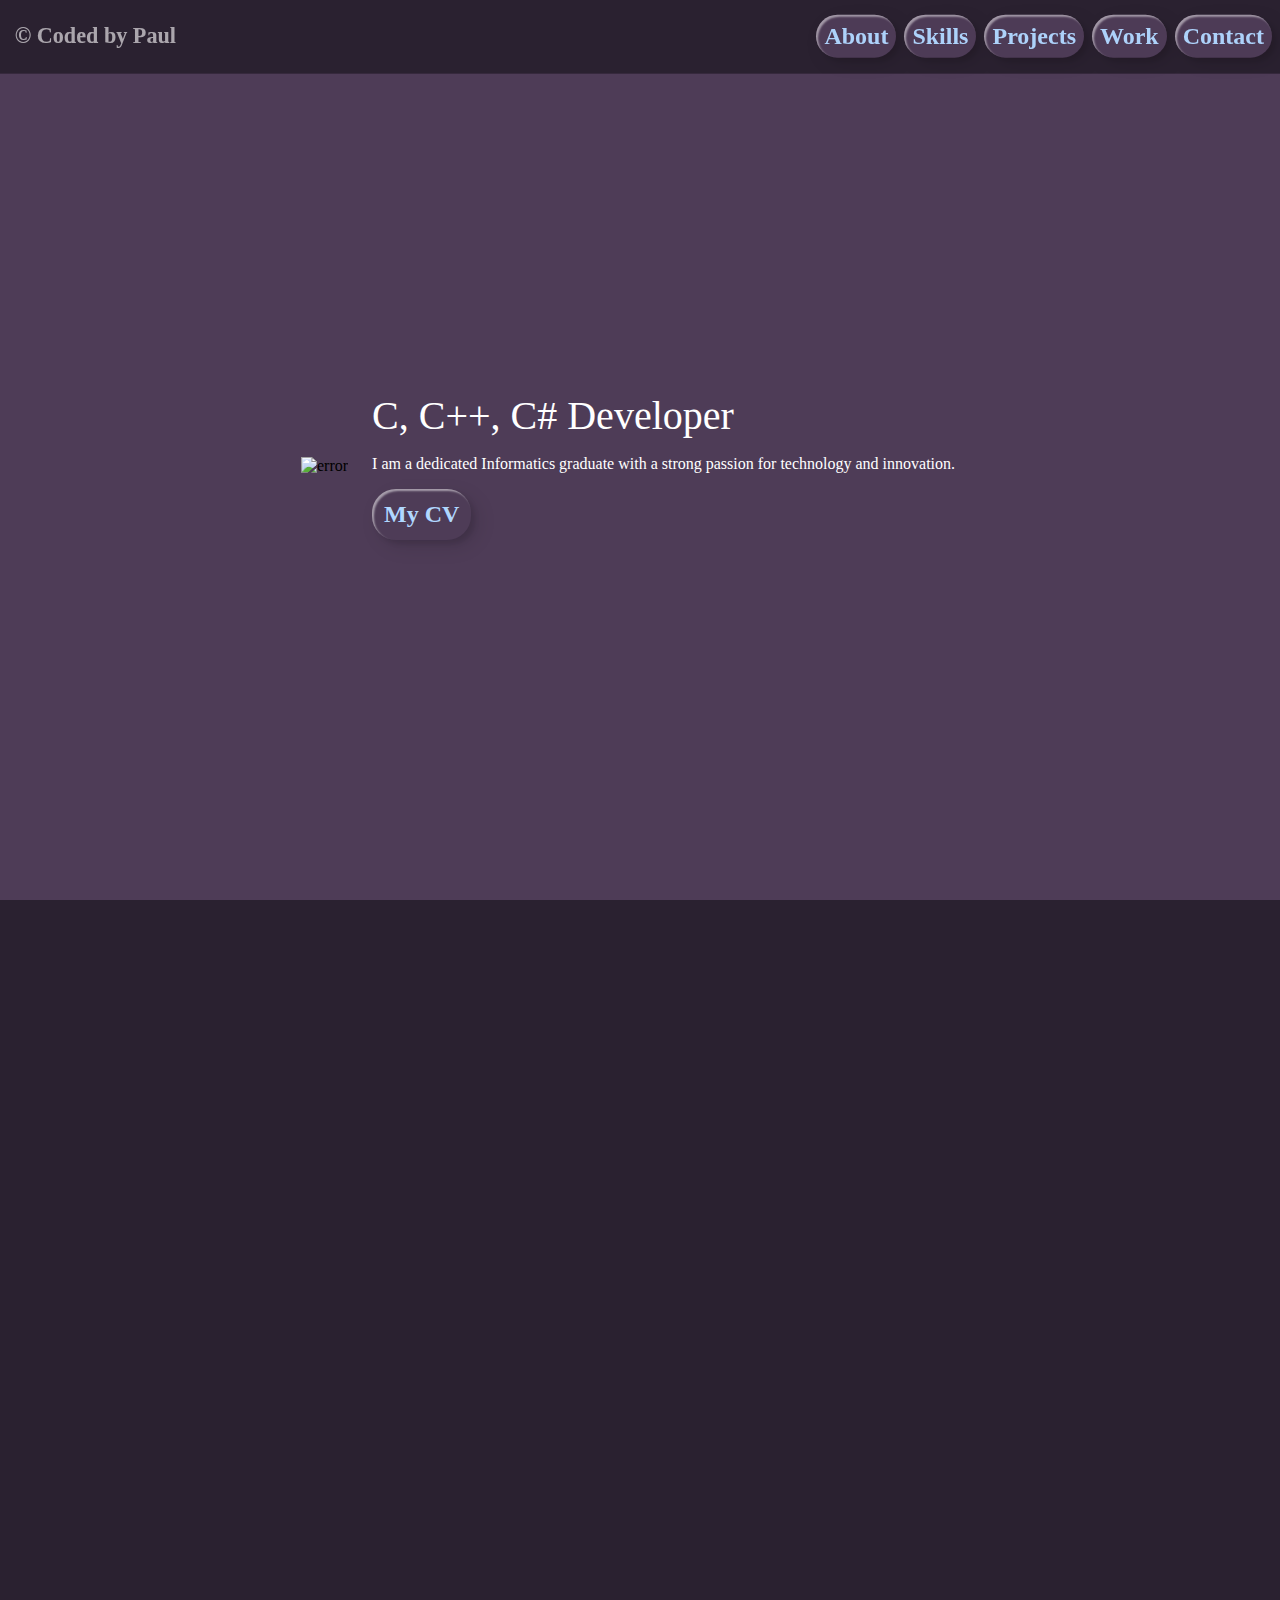
==== commit 51060af0: "update" ====
--- a/index.html
+++ b/index.html
@@ -291,6 +291,13 @@
         </div>
       </div>
     </div>
+    <div class="popup" id="popup-work">
+      <span class="close" onclick="closePopup()">&times;</span>
+      <div class="popup-content">
+        <p class="heading bigweight" id="popup-work-title"></p>
+        <p class="medium smallweight" id="popup-work-description">This is the information about PRIME Telecom...</p>
+      </div>
+    </div>
     <div class="contact-container" id="contact">
       <p class="title mediumweight">Contact</p>
       <div class="contact-grouper">
@@ -308,13 +315,6 @@
       <a class="medium mediumweight" href="https://www.linkedin.com/in/paul-berciu-277b0324a/" target="_blank"
         rel="noopener">LinkedIn</a>
       <p class="medium smallweight"></p>
-    </div>
-
-    <div id="popup" class="popup">
-      <div class="popup-content">
-        <p class="popup-text medium smallweight">This is the popup text!</p>
-        <span class="close">&times;</span>
-      </div>
     </div>
   </main>
   <script src="https://cdnjs.cloudflare.com/ajax/libs/gsap/3.11.5/gsap.min.js"></script>
--- a/Style/home.css
+++ b/Style/home.css
@@ -1,44 +1,131 @@
+.main-container {
+   position: relative;
+   display: flex;
+   flex-direction: column;
+   justify-content: center;
+   align-items: center;
+   flex-wrap: wrap;
+   align-content: center;
+   gap: 8px;
+}
+
 .navbar-container {
    display: flex;
    flex-direction: row;
    justify-content: flex-start;
    align-items: center;
    flex-wrap: nowrap;
+   align-content: center;
+   gap: 0px;
+   position: fixed;
+   top: 0;
+   left: 0;
+   width: 100%;
+   z-index: 1000;
+   background-color: var(--primary-color);
+}
+
+.top-left-navbar {
+   position: relative;
+   margin: 16px 8px 16px 8px;
+}
+
+.top-right-navbar {
+   position: relative;
+   display: flex;
+   flex-direction: row;
+   justify-content: flex-end;
+   align-items: center;
+   flex-wrap: wrap;
    align-content: normal;
-   overflow: hidden;
-   gap: 0;
+   gap: 8px;
+   align-self: flex-end;
+   flex: 1;
+   margin: 16px 8px 16px 8px;
+}
+
+.menu-btn {
+   font-size: 24px;
+   background-color: var(--primary-color);
+   border: none;
+   color: var(--contrast-color);
+   padding: 8px 16px;
+   cursor: pointer;
+}
+
+.menu-btn:hover {
+   background: var(--primary-color-transparent);
+}
+
+.navbar-side-panel {
+   height: 100%;
+   width: 250px;
+   position: fixed;
    top: 0;
-   width: 100%;
-   position: sticky;
+   right: -250px;
+   background-color: var(--primary-color-transparent);
+   overflow-x: hidden;
+   transition: 0.5s ease;
+   z-index: 1000;
+}
+
+.navbar-side-panel.open {
+   right: 0;
+}
+
+.side-panel-header {
+   display: flex;
+   flex-direction: row;
+   justify-content: flex-start;
+   align-items: center;
+   flex-wrap: nowrap;
+   align-content: center;
+   gap: 8px;
+   padding: 16px 8px 16px 8px;
+}
+
+.side-panel-header-text {
+   flex: 1;
+}
+
+.side-panel-close-button {
+   font-size: 40px;
+}
+
+.navbar-side-panel-container {
+   display: flex;
+   flex-direction: column;
+   justify-content: baseline;
+   align-items: normal;
+   flex-wrap: nowrap;
+   align-content: normal;
+   gap: 8px;
+   padding: 16px 8px 16px 8px;
+}
+
+.side-panel-item {
+   transition: 0.3s;
+   display: flex;
+   flex-direction: row;
+   justify-content: flex-start;
+   align-items: center;
+   flex-wrap: nowrap;
+   align-content: center;
+   gap: 8px;
+   padding: 16px 8px 16px 8px;
+}
+
+.side-panel-item:hover {
    background-color: var(--primary-color);
-   z-index: 1000;
-}
-
-.top-left-navbar {
-   margin: 16px 8px 16px 8px;
-}
-
-.top-right-navbar {
-   display: flex;
-   flex-direction: row;
-   justify-content: flex-end;
-   align-items: center;
-   flex-wrap: nowrap;
-   align-content: normal;
-   gap: 8px;
-   align-self: flex-end;
-   flex: 1;
-   margin: 16px 8px 16px 8px;
-}
-
-.main-container {
-   display: flex;
-   flex-direction: column;
-   justify-content: center;
-   align-items: center;
-   flex-wrap: wrap;
-   align-content: center;
-   gap: 8px;
+}
+
+.side-panel-item-image {
+   width: 40px;
+   height: 40px;
+}
+
+.side-panel-item-link {
+   color: var(--contrast-color);
 }
 
 @media (max-width: 800px) {
@@ -51,10 +138,9 @@
       align-content: center;
       gap: 0px;
       width: 100%;
-      height: 80vh;
+      height: 100vh;
       padding: 16px;
       background-color: var(--primary-color-transparent);
-      scroll-margin-top: 80px;
    }
 
    .about-me-image {
@@ -73,10 +159,9 @@
       align-content: center;
       gap: 0px;
       width: 100%;
-      height: 80vh;
+      height: 100vh;
       padding: 16px;
       background-color: var(--primary-color-transparent);
-      scroll-margin-top: 80px;
    }
 
    .about-me-image {
@@ -121,6 +206,7 @@
    margin: 16px 8px 16px 8px;
    padding: 16px;
    scroll-margin-top: 80px;
+   background-color: var(--primary-color);
 }
 
 .skill-experience {
@@ -260,41 +346,41 @@
    align-content: center;
    gap: 8px;
    padding: 16px;
+   background-color: var(--primary-color);
+}
+
+.left-achivement-container {
+   display: flex;
+   flex-direction: column;
+   justify-content: center;
+   align-items: center;
+   flex-wrap: nowrap;
+   align-content: center;
+   gap: 8px;
+   margin: 16px 8px 16px 8px;
+   flex: 1;
+}
+
+.work-container {
+   display: flex;
+   flex-direction: column;
+   justify-content: center;
+   align-items: center;
+   flex-wrap: nowrap;
+   align-content: center;
+   gap: 8px;
+   margin: 16px 8px 16px 8px;
+}
+
+.job {
+   display: flex;
+   flex-direction: row;
+   justify-content: flex-start;
+   align-items: center;
+   flex-wrap: nowrap;
+   align-content: center;
+   gap: 8px;
    width: 100%;
-   background-color: var(--primary-color);
-}
-
-.left-achivement-container {
-   display: flex;
-   flex-direction: column;
-   justify-content: center;
-   align-items: center;
-   flex-wrap: nowrap;
-   align-content: center;
-   gap: 8px;
-   margin: 16px 8px 16px 8px;
-   flex: 1;
-}
-
-.work-container {
-   display: flex;
-   flex-direction: column;
-   justify-content: center;
-   align-items: center;
-   flex-wrap: nowrap;
-   align-content: center;
-   gap: 8px;
-   margin: 16px 8px 16px 8px;
-}
-
-.job {
-   display: flex;
-   flex-direction: row;
-   justify-content: flex-start;
-   align-items: center;
-   flex-wrap: nowrap;
-   align-content: center;
-   gap: 8px;
    margin: 16px 8px 16px 8px;
 }
 
@@ -310,8 +396,8 @@
 }
 
 .achivement-image {
-   max-width: 40px;
-   max-height: 40px;
+   width: 40px;
+   height: 40px;
 }
 
 .job-description {
@@ -322,10 +408,7 @@
    flex-wrap: nowrap;
    align-content: center;
    gap: 8px;
-   margin: 16px 8px 16px 8px;
-   max-width: 200px;
-   max-height: 80px;
-   min-width: 200px;
+   flex: 1;
 }
 
 .right-achivement-container {
@@ -348,7 +431,6 @@
    flex-wrap: nowrap;
    align-content: center;
    gap: 8px;
-   margin: 16px 8px 16px 8px;
 }
 
 .school {
@@ -371,10 +453,6 @@
    flex-wrap: nowrap;
    align-content: center;
    gap: 8px;
-   margin: 16px 8px 16px 8px;
-   max-width: 300px;
-   max-height: 80px;
-   min-width: 300px;
 }
 
 .contact-container {
@@ -401,45 +479,45 @@
 }
 
 .popup {
-   display: none; /* Hidden by default */
+   box-shadow: inset 2px 2px 2px 0px rgba(255, 255, 255, 0.5),
+      7px 7px 20px 0px rgba(150, 70, 70, 0.1),
+      4px 4px 5px 0px rgba(255, 255, 255, 0.1);
+   background: linear-gradient(0deg, #2a2130 0%, #4e3c57 100%);
+   outline: none;
+   border-radius: 8px;
+   padding: 16px 8px 16px 8px;
+
    position: fixed;
-   z-index: 1;
-   left: 0;
-   top: 0;
-   width: 100%;
-   height: 100%;
-   overflow: auto;
-   background-color: rgb(0, 0, 0); /* Fallback color */
-   background-color: rgba(0, 0, 0, 0.4); /* Black w/ opacity */
+   top: 50%;
+   left: 50%;
+   transform: translate(-50%, -50%) scale(0);
+   opacity: 0;
+   visibility: hidden;
+   z-index: 1000;
+   transition: all 0.3s ease;
 }
 
 .popup-content {
    display: flex;
-   flex-direction: row;
-   justify-content: flex-start;
-   align-items: baseline;
-   flex-wrap: nowrap;
-   align-content: normal;
-   gap: 8px;
-   background-color: var(--primary-color);
-   margin: 15% auto;
-   padding: 16px;
-   border: 2px solid black;
-   max-width: 300px;
+   flex-direction: column;
+   justify-content: center;
+   align-items: center;
+   flex-wrap: nowrap;
+   align-content: center;
+   gap: 8px;
    position: relative;
-   border-radius: 8px;
-}
-
-.popup-text {
+   padding: 16px 8px 16px 8px;
 }
 
 .close {
    color: var(--secondary-color);
-   float: right;
    font-size: 28px;
    font-weight: bold;
-   flex: 1;
-   text-align: end;
+   position: absolute;
+   top: 1%;
+   right: 3%;
+   cursor: pointer;
+   z-index: 900;
 }
 
 .close:hover,
@@ -448,3 +526,9 @@
    text-decoration: none;
    cursor: pointer;
 }
+
+.popup.active {
+   visibility: visible;
+   transform: translate(-50%, -50%) scale(1);
+   opacity: 1;
+}
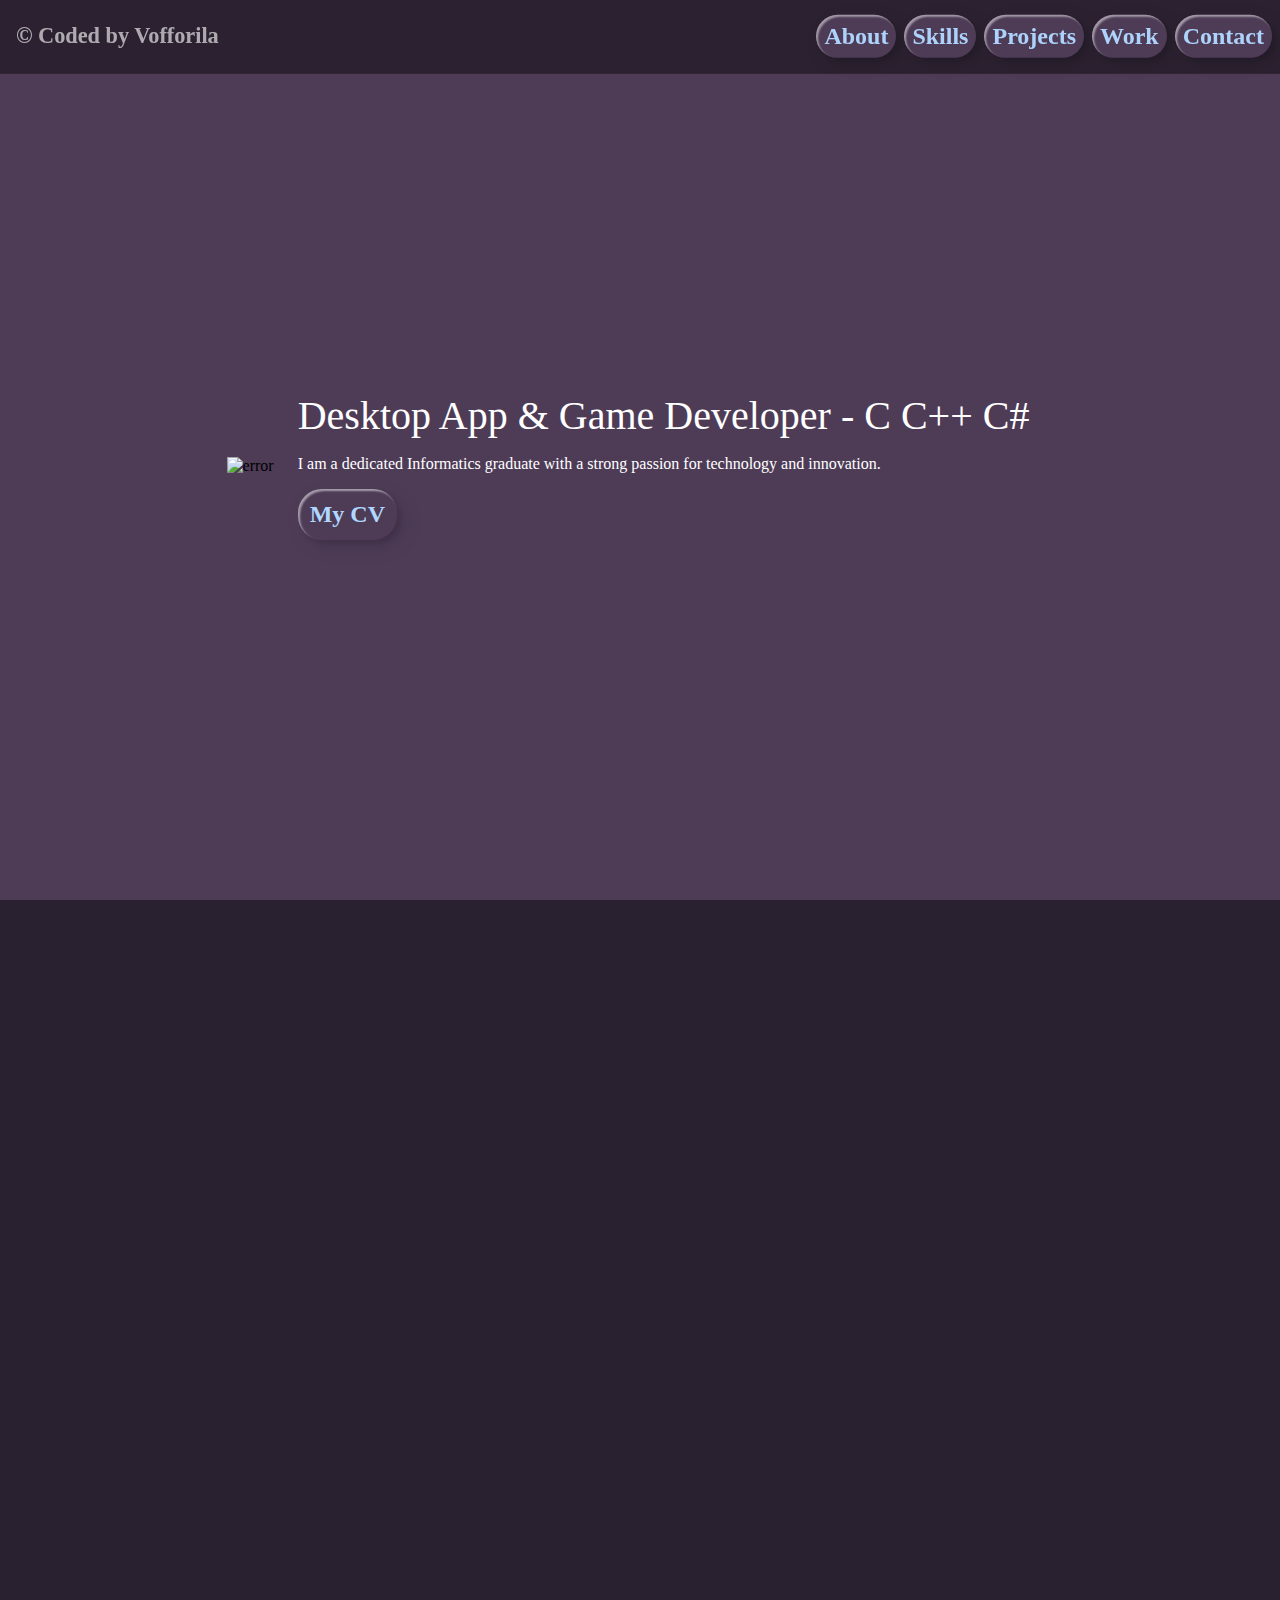
==== commit 9743f2f5: "up" ====
--- a/index.html
+++ b/index.html
@@ -12,7 +12,7 @@
 <body>
   <div class="navbar-container" id="navbar">
     <div class="top-left-navbar">
-      <p class="big mediumweight">© Coded by Paul</p>
+      <p class="big mediumweight">© Coded by Vofforila</p>
     </div>
     <div class="top-right-navbar desktop">
       <a class="link-button" href="#about">About</a>
@@ -62,7 +62,7 @@
     <div class="about-me-image-changer" id="about">
       <img class="about-me-image" src="/Images/Csharp_Logo.png" alt="error">
       <div class="about-me-container">
-        <p class="about-me-title title">C, C++, C# Developer</p>
+        <p class="about-me-title title">Desktop App & Game Developer - C C++ C#</p>
         <p class="about-me-description medium">I am a dedicated Informatics graduate with a strong passion for
           technology
           and
@@ -79,41 +79,48 @@
       </div>
       <div class="skill-separator">
         <div class="right-skill-container">
-          <p class="heading">Soft Skills</p>
+          <p class="heading">Tehnologies</p>
           <div class="soft-skill-container">
-            <button class="button basic-skill" type="button">Problem Solving</button>
-            <button class="button basic-skill" type="button">Fast Learner</button>
-            <button class="button basic-skill" type="button">Organized</button>
-            <button class="button basic-skill" type="button">Teamwork</button>
-            <button class="button basic-skill" type="button">Fast Researcher</button>
-            <button class="button basic-skill" type="button">Debugging</button>
-            <button class="button basic-skill" type="button">Communication</button>
-            <button class="button basic-skill" type="button">Time Management</button>
-            <button class="button basic-skill" type="button">Self-Taught</button>
-            <button class="button basic-skill" type="button">Reverse Engineering</button>
+            <button class="button pro-skill" type="button">Unity</button>
+            <button class="button pro-skill" type="button">Github</button>
+            <button class="button pro-skill" type="button">Fusion</button>
+            <button class="button pro-skill" type="button">Firebase</button>
+            <button class="button pro-skill" type="button">Visual Studio 2019</button>
+            <button class="button pro-skill" type="button">Cisco Packetracer</button>
+            <button class="button advanced-skill" type="button">Microsoft Office 360</button>
+
+            <button class="button advanced-skill" type="button">Google Drive</button>
+            <button class="button advanced-skill" type="button">Blender</button>
+            <button class="button advanced-skill" type="button">Arduino</button>
+            <button class="button advanced-skill" type="button">Soft Logo</button>
+            <button class="button advanced-skill" type="button">Visual Studio Code</button>
+            <button class="button advanced-skill" type="button">Flutter</button>
+            <button class="button advanced-skill" type="button">Draw.io</button>
+            <button class="button advanced-skill" type="button">AWS</button>
+            <button class="button advanced-skill" type="button">Intellij IDEA</button>
+            <button class="button advanced-skill" type="button">Android Studio</button>
+            <button class="button basic-skill" type="button">Docker</button>
+            <button class="button basic-skill" type="button">Replit</button>
+            <button class="button basic-skill" type="button">Figma</button>
+            <button class="button basic-skill" type="button">Pycharm</button>
+            <button class="button basic-skill" type="button">Adobe Photoshop</button>
           </div>
         </div>
         <div class="skill-separator-line"></div>
         <div class="left-skill-container">
-          <p class="heading">Hard Skills</p>
+          <p class="heading">Languages</p>
           <div class="hard-skill-container">
+            <button class="button pro-skill" type="button">HTML CSS Javascript</button>
+            <button class="button pro-skill" type="button">C#</button>
+            <button class="button advanced-skill" type="button">Java</button>
+            <button class="button advanced-skill" type="button">Dart</button>
+            <button class="button advanced-skill" type="button">C</button>
             <button class="button advanced-skill" type="button">C++</button>
-            <button class="button advanced-skill" type="button">C</button>
-            <button class="button advanced-skill" type="button">C#</button>
-            <button class="button pro-skill" type="button">HTML CSS Javascript</button>
+            <button class="button advanced-skill" type="button">Linux/Bash</button>
             <button class="button basic-skill" type="button">React</button>
             <button class="button basic-skill" type="button">TypeScript</button>
-            <button class="button basic-skill" type="button">Java</button>
-            <button class="button advanced-skill" type="button">Linux/Bash</button>
-            <button class="button advanced-skill" type="button">Github</button>
-            <button class="button advanced-skill" type="button">Firebase NoSQL</button>
-            <button class="button basic-skill" type="button">AWS</button>
-            <button class="button advanced-skill" type="button">Unity</button>
-            <button class="button advanced-skill" type="button">Photon Fusion</button>
-            <button class="button advanced-skill" type="button">Intellij IDEA</button>
-            <button class="button basic-skill" type="button">Adobe Photoshop</button>
-            <button class="button advanced-skill" type="button">Draw.io</button>
-            <button class="button pro-skill" type="button">Visual Studio 2019</button>
+            <button class="button basic-skill" type="button">Kotlin</button>
+            <button class="button basic-skill" type="button">Python</button>
           </div>
         </div>
       </div>
@@ -122,11 +129,14 @@
       <p class="heading bigweight">Projects</p>
       <div class="project">
         <p class="big mediumweight">Flutter Shopping Cart App</p>
-        <div class="tehnologies-list">
-          <p class="medium smallweight">Tehnologies:</p>
-          <p class="medium smallweight">Dart +</p>
-          <p class="medium smallweight">NoSQL Firebase +</p>
-          <p class="medium smallweight">Flutter</p>
+        <p class="medium smallweight">This is a Shopping Cart where you can add items and attack prices and images to
+          them. You can then connect with a
+          account and add/remove items from your cart</p>
+        <div class="tehnologies-list">
+          <p class="medium mediumweight">Tehnologies:</p>
+          <p class="medium mediumweight">Dart +</p>
+          <p class="medium mediumweight">NoSQL Firebase +</p>
+          <p class="medium mediumweight">Flutter</p>
         </div>
         <a class="medium mediumweight" href="https://github.com/Vofforila/shopping_cart" target="_blank"
           rel="noopener">Github</a>
@@ -158,6 +168,7 @@
       </div>
       <div class="project">
         <p class="big mediumweight">Java Book Store</p>
+        <p class="medium smallweight">This is a simple book store that has the following commands</p>
         <div class="tehnologies-list">
           <p class="medium smallweight">Tehnologies:</p>
           <p class="medium smallweight">Java</p>
@@ -171,6 +182,9 @@
       </div>
       <div class="project">
         <p class="big mediumweight">Android Firebase Market App</p>
+        <p class="medium smallweight">This is Android Market App that lets you add products in a inventory online using
+          Firebase. You can then use those items
+          by adding/removing them from your cart</p>
         <div class="tehnologies-list">
           <p class="medium smallweight">Tehnologies:</p>
           <p class="medium smallweight">Java +</p>
@@ -189,6 +203,8 @@
       </div>
       <div class="project">
         <p class="big mediumweight">Database driven basket with Admin Interface (Plain Javascript / React)</p>
+        <p class="medium smallweight">This is a Blog + Database driven basket with Admin Interface for adding Products.
+          First version made with Javascript and second with React</p>
         <div class="tehnologies-list">
           <p class="medium smallweight">Tehnologies:</p>
           <p class="medium smallweight">HTML +</p>
@@ -259,7 +275,8 @@
             </div>
             <img class="achivement-image" src="/Images/UTM.webp" alt="error">
             <div class="education-description">
-              <a class="medium mediumweight" href="https://www.utm.ro/">Titu Maiorescu University - Bucharest</a>
+              <a class="medium mediumweight" href="https://www.utm.ro/" target="_blank">Titu Maiorescu University -
+                Bucharest</a>
               <p class="medium mediumweight">Computer Science / Informatics</p>
               <p class="medium mediumweight">Grade: 9.13</p>
             </div>
@@ -271,7 +288,8 @@
             </div>
             <img class="achivement-image" src="/Images/liceu.jpg" alt="error">
             <div class="education-description">
-              <a class="medium mediumweight" href="https://www.laicuza.ro/">"Alexandru Ioan Cuza" Theoretical Hight
+              <a class="medium mediumweight" href="https://www.laicuza.ro/" target="_blank">"Alexandru Ioan Cuza"
+                Theoretical Hight
                 School - Bucharest</a>
               <p class="medium mediumweight">Economy, Sociology, History, Psychology</p>
               <p class="medium mediumweight">Grade: 9.15</p>
@@ -284,7 +302,7 @@
             </div>
             <img class="achivement-image" src="/Images/generala.png" alt="error">
             <div class="education-description">
-              <a class="medium mediumweight" href="https://scoala56.ro/">Primary Education</a>
+              <a class="medium mediumweight" href="https://scoala56.ro/" target="_blank">Primary Education</a>
               <p class="medium mediumweight">School Nr.56 - Bucharest</p>
             </div>
           </div>
@@ -305,12 +323,20 @@
         <p class="medium smallweight">Paul Berciu</p>
       </div>
       <div class="contact-grouper">
+        <p class="medium mediumweight">Residence:</p>
+        <p class="medium smallweight">Bucharest, Romania</p>
+      </div>
+      <div class="contact-grouper">
         <p class="medium mediumweight">Email:</p>
         <a class="medium smallweight" href="mailto:paul.berciu05@gmai.com">paul.berciu05@gmail.com</a>
       </div>
       <div class="contact-grouper">
         <p class="medium mediumweight">Phone Number:</p>
         <a class="medium smallweight" href="tel:+40740474941">+(40) 740474941</a>
+      </div>
+      <div class="contact-grouper">
+        <p class="medium mediumweight">Date of birth:</p>
+        <p class="medium smallweight">05/09/2002</p>
       </div>
       <a class="medium mediumweight" href="https://www.linkedin.com/in/paul-berciu-277b0324a/" target="_blank"
         rel="noopener">LinkedIn</a>
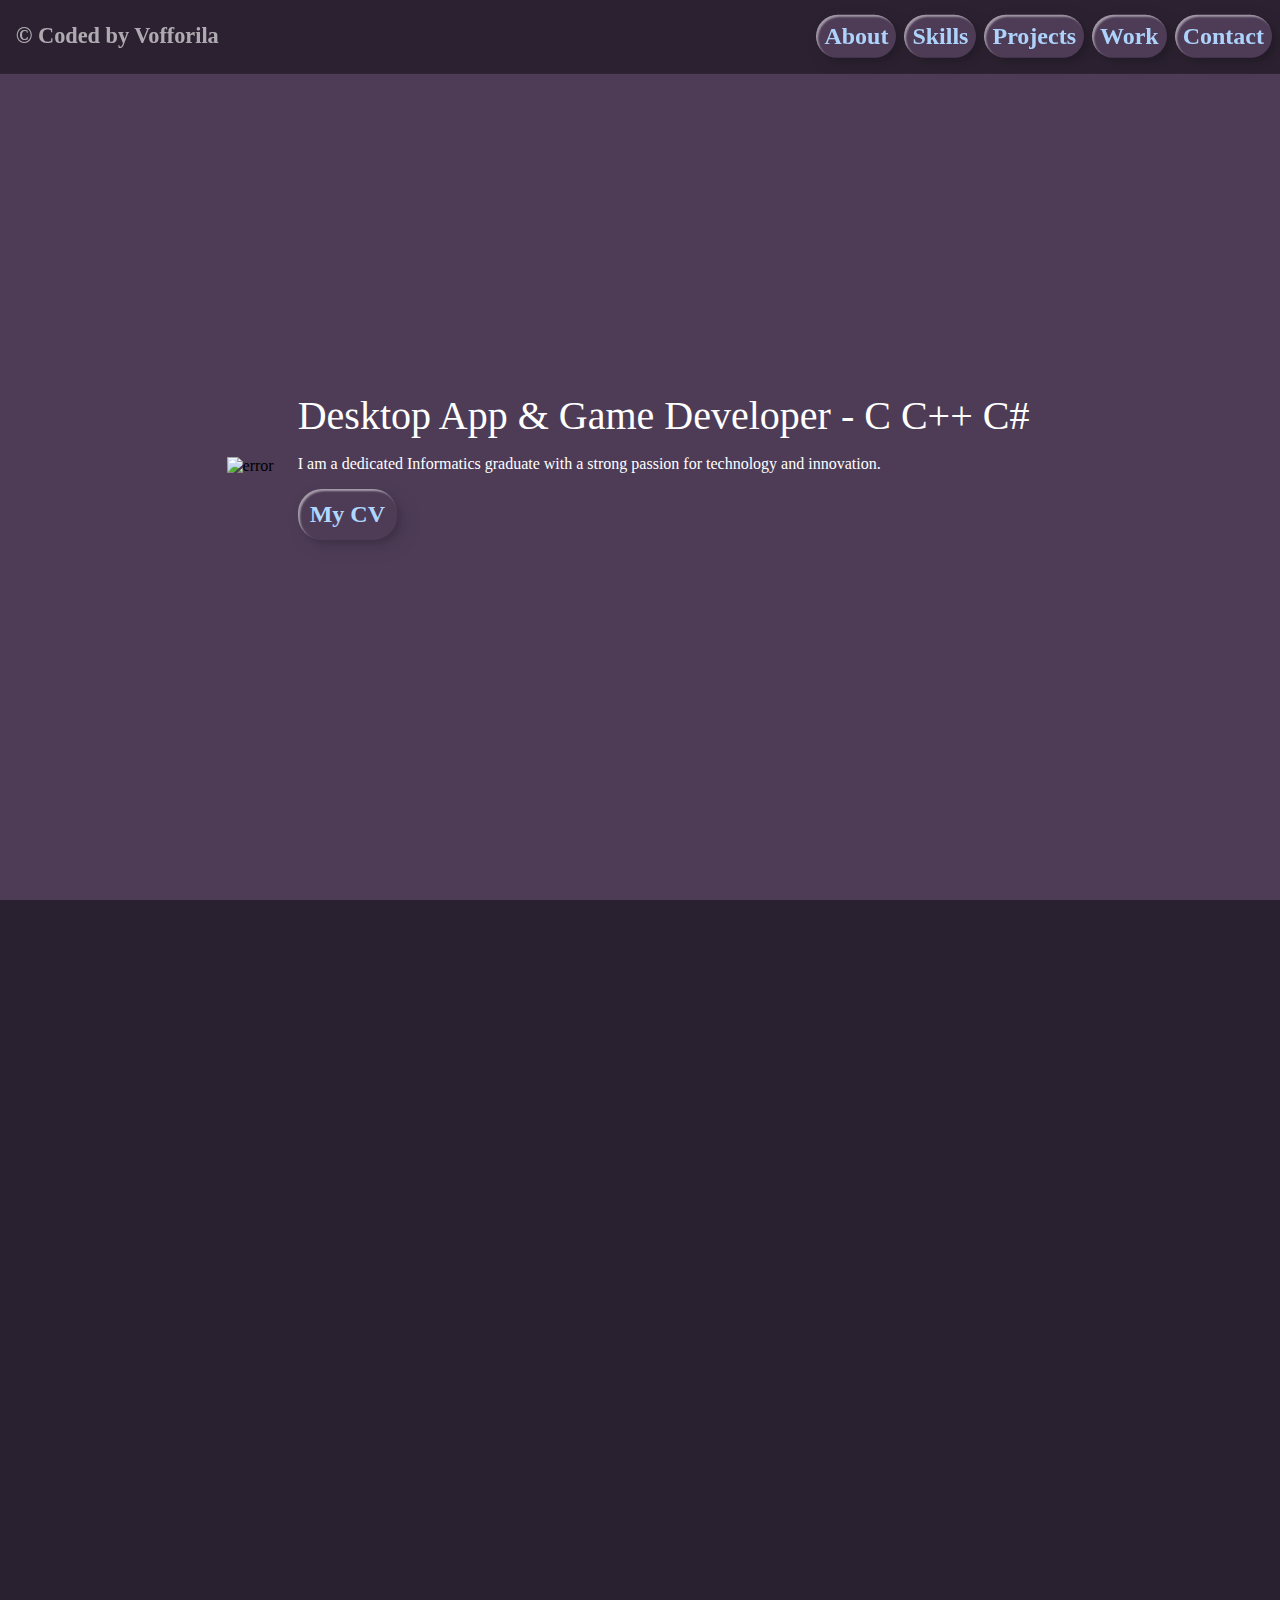
==== commit 0b3fd284: "Update 2 buttons" ====
--- a/index.html
+++ b/index.html
@@ -1,352 +1,635 @@
 <!DOCTYPE html>
 <html lang="en">
+  <head>
+    <meta charset="UTF-8" />
+    <meta name="viewport" content="width=device-width, initial-scale=1.0" />
+    <title>Vofforila Portofolio</title>
+    <link rel="stylesheet" href="/Style/home.css" />
+    <link rel="stylesheet" href="/Style/element.css" />
+  </head>
 
-<head>
-  <meta charset="UTF-8">
-  <meta name="viewport" content="width=device-width, initial-scale=1.0">
-  <title>Your Portfolio</title>
-  <link rel="stylesheet" href="/Style/home.css">
-  <link rel="stylesheet" href="/Style/element.css">
-</head>
+  <body>
+    <div class="navbar-container" id="navbar">
+      <div class="top-left-navbar">
+        <p class="big mediumweight">© Coded by Vofforila</p>
+      </div>
+      <div class="top-right-navbar desktop">
+        <a class="link-button" href="#about">About</a>
+        <a class="link-button" href="#skills">Skills</a>
+        <a class="link-button" href="#projects">Projects</a>
+        <a class="link-button" href="#work">Work</a>
+        <a class="link-button" href="#contact">Contact</a>
+      </div>
+      <div class="top-right-navbar mobile">
+        <button class="menu-btn" onclick="openPanel()">☰</button>
+      </div>
+    </div>
+    <div id="side-panel" class="navbar-side-panel">
+      <div class="side-panel-header">
+        <p class="side-panel-header-text big bigweight">Navigation</p>
+        <a
+          href="javascript:void(0)"
+          class="side-panel-close-button"
+          onclick="closePanel()"
+          >×</a
+        >
+      </div>
+      <div class="navbar-side-panel-container">
+        <div
+          class="side-panel-item"
+          onclick="location.href=
+  '#about';closePanel()"
+        >
+          <img
+            class="side-panel-item-image"
+            src="/Images/About.png"
+            alt="error"
+          />
+          <p class="side-panel-item-link medium mediumweight">About</p>
+        </div>
+        <div
+          class="side-panel-item"
+          class="side-panel-item"
+          onclick="location.href=
+  '#skills';closePanel()"
+        >
+          <img
+            class="side-panel-item-image"
+            src="/Images/Skills.png"
+            alt="error"
+          />
+          <p class="side-panel-item-link medium mediumweight" href="#skills">
+            Skills
+          </p>
+        </div>
+        <div
+          class="side-panel-item"
+          class="side-panel-item"
+          onclick="location.href=
+  '#projects';closePanel()"
+        >
+          <img
+            class="side-panel-item-image"
+            src="/Images/Projects.png"
+            alt="error"
+          />
+          <p class="side-panel-item-link medium mediumweight" href="#projects">
+            Projects
+          </p>
+        </div>
+        <div
+          class="side-panel-item"
+          class="side-panel-item"
+          onclick="location.href=
+  '#work';closePanel()"
+        >
+          <img
+            class="side-panel-item-image"
+            src="/Images/Work.png"
+            alt="error"
+          />
+          <p class="side-panel-item-link medium mediumweight" href="#work">
+            Work
+          </p>
+        </div>
+        <div
+          class="side-panel-item"
+          class="side-panel-item"
+          onclick="location.href=
+  '#contact';closePanel()"
+        >
+          <img
+            class="side-panel-item-image"
+            src="/Images/Contact.png"
+            alt="error"
+          />
+          <p class="side-panel-item-link medium mediumweight" href="#contact">
+            Contact
+          </p>
+        </div>
+      </div>
+    </div>
+    <main class="main-container" id="main">
+      <div class="about-me-image-changer" id="about">
+        <img class="about-me-image" src="/Images/Csharp_Logo.png" alt="error" />
+        <div class="about-me-container">
+          <p class="about-me-title title">
+            Desktop App & Game Developer - C C++ C#
+          </p>
+          <p class="about-me-description medium">
+            I am a dedicated Informatics graduate with a strong passion for
+            technology and innovation.
+          </p>
+          <a
+            class="link-button"
+            id="about-me-button"
+            href="/Images/Paul_Berciu_CV.pdf"
+            target="_blank"
+            >My CV</a
+          >
+        </div>
+      </div>
+      <div class="skill-container" id="skills">
+        <p class="skill-experience heading">Skill Experience</p>
+        <div class="skill-experience-container">
+          <button class="button basic-skill" type="button">0 - 1 years</button>
+          <button class="button advanced-skill" type="button">
+            2 - 4 years
+          </button>
+          <button class="button pro-skill" type="button">5+ years</button>
+        </div>
+        <div class="skill-separator">
+          <div class="right-skill-container">
+            <p class="heading">Tehnologies</p>
+            <div class="soft-skill-container">
+              <button class="button pro-skill" type="button">Unity</button>
+              <button class="button pro-skill" type="button">Github</button>
+              <button class="button pro-skill" type="button">Fusion</button>
+              <button class="button pro-skill" type="button">Firebase</button>
+              <button class="button pro-skill" type="button">
+                Visual Studio 2019
+              </button>
+              <button class="button pro-skill" type="button">
+                Cisco Packetracer
+              </button>
+              <button class="button advanced-skill" type="button">
+                Microsoft Office 360
+              </button>
 
-<body>
-  <div class="navbar-container" id="navbar">
-    <div class="top-left-navbar">
-      <p class="big mediumweight">© Coded by Vofforila</p>
-    </div>
-    <div class="top-right-navbar desktop">
-      <a class="link-button" href="#about">About</a>
-      <a class="link-button" href="#skills">Skills</a>
-      <a class="link-button" href="#projects">Projects</a>
-      <a class="link-button" href="#work">Work</a>
-      <a class="link-button" href="#contact">Contact</a>
-    </div>
-    <div class="top-right-navbar mobile">
-      <button class="menu-btn" onclick="openPanel()">☰</button>
-    </div>
-  </div>
-  <div id="side-panel" class="navbar-side-panel">
-    <div class="side-panel-header">
-      <p class="side-panel-header-text big bigweight">Navigation</p>
-      <a href="javascript:void(0)" class="side-panel-close-button" onclick="closePanel()">×</a>
-    </div>
-    <div class="navbar-side-panel-container">
-      <div class="side-panel-item" onclick="location.href=
-  '#about';closePanel()">
-        <img class=" side-panel-item-image" src="/Images/About.png" alt="error">
-        <p class="side-panel-item-link medium mediumweight">About</>
-      </div>
-      <div class="side-panel-item" class="side-panel-item" onclick="location.href=
-  '#skills';closePanel()">
-        <img class="side-panel-item-image" src="/Images/Skills.png" alt="error">
-        <p class="side-panel-item-link medium mediumweight" href="#skills">Skills</p>
-      </div>
-      <div class="side-panel-item" class="side-panel-item" onclick="location.href=
-  '#projects';closePanel()">
-        <img class="side-panel-item-image" src="/Images/Projects.png" alt="error">
-        <p class="side-panel-item-link medium mediumweight" href="#projects">Projects</p>
-      </div>
-      <div class="side-panel-item" class="side-panel-item" onclick="location.href=
-  '#work';closePanel()">
-        <img class="side-panel-item-image" src="/Images/Work.png" alt="error">
-        <p class="side-panel-item-link medium mediumweight" href="#work">Work</p>
-      </div>
-      <div class="side-panel-item" class="side-panel-item" onclick="location.href=
-  '#contact';closePanel()">
-        <img class="side-panel-item-image" src="/Images/Contact.png" alt="error">
-        <p class="side-panel-item-link medium mediumweight" href="#contact">Contact</p>
-      </div>
-    </div>
-  </div>
-  <main class="main-container" id="main">
-    <div class="about-me-image-changer" id="about">
-      <img class="about-me-image" src="/Images/Csharp_Logo.png" alt="error">
-      <div class="about-me-container">
-        <p class="about-me-title title">Desktop App & Game Developer - C C++ C#</p>
-        <p class="about-me-description medium">I am a dedicated Informatics graduate with a strong passion for
-          technology
-          and
-          innovation.</p>
-        <a class="link-button" id="about-me-button" href="/Images/Paul_Berciu_CV.pdf" target="_blank">My CV</a>
-      </div>
-    </div>
-    <div class="skill-container" id="skills">
-      <p class="skill-experience heading">Skill Experience</p>
-      <div class="skill-experience-container">
-        <button class="button basic-skill" type="button">0 - 1 years</button>
-        <button class="button advanced-skill" type="button">2 - 4 years</button>
-        <button class="button pro-skill" type="button">5+ years</button>
-      </div>
-      <div class="skill-separator">
-        <div class="right-skill-container">
-          <p class="heading">Tehnologies</p>
-          <div class="soft-skill-container">
-            <button class="button pro-skill" type="button">Unity</button>
-            <button class="button pro-skill" type="button">Github</button>
-            <button class="button pro-skill" type="button">Fusion</button>
-            <button class="button pro-skill" type="button">Firebase</button>
-            <button class="button pro-skill" type="button">Visual Studio 2019</button>
-            <button class="button pro-skill" type="button">Cisco Packetracer</button>
-            <button class="button advanced-skill" type="button">Microsoft Office 360</button>
-
-            <button class="button advanced-skill" type="button">Google Drive</button>
-            <button class="button advanced-skill" type="button">Blender</button>
-            <button class="button advanced-skill" type="button">Arduino</button>
-            <button class="button advanced-skill" type="button">Soft Logo</button>
-            <button class="button advanced-skill" type="button">Visual Studio Code</button>
-            <button class="button advanced-skill" type="button">Flutter</button>
-            <button class="button advanced-skill" type="button">Draw.io</button>
-            <button class="button advanced-skill" type="button">AWS</button>
-            <button class="button advanced-skill" type="button">Intellij IDEA</button>
-            <button class="button advanced-skill" type="button">Android Studio</button>
-            <button class="button basic-skill" type="button">Docker</button>
-            <button class="button basic-skill" type="button">Replit</button>
-            <button class="button basic-skill" type="button">Figma</button>
-            <button class="button basic-skill" type="button">Pycharm</button>
-            <button class="button basic-skill" type="button">Adobe Photoshop</button>
-          </div>
-        </div>
-        <div class="skill-separator-line"></div>
-        <div class="left-skill-container">
-          <p class="heading">Languages</p>
-          <div class="hard-skill-container">
-            <button class="button pro-skill" type="button">HTML CSS Javascript</button>
-            <button class="button pro-skill" type="button">C#</button>
-            <button class="button advanced-skill" type="button">Java</button>
-            <button class="button advanced-skill" type="button">Dart</button>
-            <button class="button advanced-skill" type="button">C</button>
-            <button class="button advanced-skill" type="button">C++</button>
-            <button class="button advanced-skill" type="button">Linux/Bash</button>
-            <button class="button basic-skill" type="button">React</button>
-            <button class="button basic-skill" type="button">TypeScript</button>
-            <button class="button basic-skill" type="button">Kotlin</button>
-            <button class="button basic-skill" type="button">Python</button>
-          </div>
-        </div>
-      </div>
-    </div>
-    <div class="project-container" id="projects">
-      <p class="heading bigweight">Projects</p>
-      <div class="project">
-        <p class="big mediumweight">Flutter Shopping Cart App</p>
-        <p class="medium smallweight">This is a Shopping Cart where you can add items and attack prices and images to
-          them. You can then connect with a
-          account and add/remove items from your cart</p>
-        <div class="tehnologies-list">
-          <p class="medium mediumweight">Tehnologies:</p>
-          <p class="medium mediumweight">Dart +</p>
-          <p class="medium mediumweight">NoSQL Firebase +</p>
-          <p class="medium mediumweight">Flutter</p>
-        </div>
-        <a class="medium mediumweight" href="https://github.com/Vofforila/shopping_cart" target="_blank"
-          rel="noopener">Github</a>
-        <div class="project-image-container">
-          <img class="project-image" src="/Images/Flutter1.png" alt="error">
-          <img class="project-image" src="/Images/Flutter2.png" alt="error">
-          <img class="project-image" src="/Images/Flutter3.png" alt="error">
-          <img class="project-image" src="/Images/Flutter4.png" alt="error">
-        </div>
-      </div>
-      <div class="project">
-        <p class="big mediumweight">Unity 3d Multiplayer Game</p>
-        <div class="tehnologies-list">
-          <p class="medium smallweight">Tehnologies:</p>
-          <p class="medium smallweight">C# +</p>
-          <p class="medium smallweight">NoSQL Firebase +</p>
-          <p class="medium smallweight">Photon Fusion +</p>
-          <p class="medium smallweight">Unity +</p>
-          <p class="medium smallweight">Blender +</p>
-          <p class="medium smallweight">Architecture(Diagram.io)</p>
-        </div>
-        <a class="medium mediumweight" href="https://github.com/Vofforila/Unity-Game" target="_blank"
-          rel="noopener">Github</a>
-        <div class="project-image-container">
-          <img class="project-image" src="/Images/UnityGame1.png" alt="error">
-          <img class="project-image" src="/Images/UnityGame2.jpg" alt="error">
-          <img class="project-image" src="/Images/UnityGame3.png" alt="error">
-        </div>
-      </div>
-      <div class="project">
-        <p class="big mediumweight">Java Book Store</p>
-        <p class="medium smallweight">This is a simple book store that has the following commands</p>
-        <div class="tehnologies-list">
-          <p class="medium smallweight">Tehnologies:</p>
-          <p class="medium smallweight">Java</p>
-        </div>
-        <a class="medium mediumweight" href="https://github.com/Vofforila/Book_Store" target="_blank"
-          rel="noopener">Github</a>
-        <div class="project-image-container">
-          <img class="project-image" src="/Images/Java1.png" alt="error">
-          <img class="project-image" src="/Images/Java2.png" alt="error">
-        </div>
-      </div>
-      <div class="project">
-        <p class="big mediumweight">Android Firebase Market App</p>
-        <p class="medium smallweight">This is Android Market App that lets you add products in a inventory online using
-          Firebase. You can then use those items
-          by adding/removing them from your cart</p>
-        <div class="tehnologies-list">
-          <p class="medium smallweight">Tehnologies:</p>
-          <p class="medium smallweight">Java +</p>
-          <p class="medium smallweight">Kotlin +</p>
-          <p class="medium smallweight">NoSQL Firebase +</p>
-          <p class="medium smallweight">Android SDK</p>
-        </div>
-        <a class="medium mediumweight" href="https://github.com/Vofforila/Andorid-Firebase-Market-App" target="_blank"
-          rel="noopener">Github</a>
-        <div class="project-image-container">
-          <img class="project-image" src="/Images/Android1.png" alt="error">
-          <img class="project-image" src="/Images/Android2.png" alt="error">
-          <img class="project-image" src="/Images/Android3.png" alt="error">
-          <img class="project-image" src="/Images/Android4.png" alt="error">
-        </div>
-      </div>
-      <div class="project">
-        <p class="big mediumweight">Database driven basket with Admin Interface (Plain Javascript / React)</p>
-        <p class="medium smallweight">This is a Blog + Database driven basket with Admin Interface for adding Products.
-          First version made with Javascript and second with React</p>
-        <div class="tehnologies-list">
-          <p class="medium smallweight">Tehnologies:</p>
-          <p class="medium smallweight">HTML +</p>
-          <p class="medium smallweight">CSS +</p>
-          <p class="medium smallweight">Javascript / React +</p>
-          <p class="medium smallweight">NoSQL Firebase</p>
-        </div>
-        <a class="medium mediumweight" href="https://github.com/Vofforila/Blog" target="_blank" rel="noopener">Github
-          Javascript</a>
-        <a class="medium mediumweight" href="https://github.com/Vofforila/react-basket" target="_blank"
-          rel="noopener">Github React</a>
-        <div class="project-image-container">
-          <img class="project-image" src="/Images/Web1.png" alt="error">
-          <img class="project-image" src="/Images/Web2.png" alt="error">
-          <img class="project-image" src="/Images/Web3.png" alt="error">
-        </div>
-      </div>
-    </div>
-    <div class="achivements-container" id="work">
-      <div class="left-achivement-container">
-        <p class="title mediumweight">Work Experience</p>
-        <div class="job">
-          <div class="year-container">
-            <p class="medium mediumweight">Pres.</p>
-            <p class="medium mediumweight">2024</p>
-          </div>
-          <img class="achivement-image" src="/Images/PRIME_Telecom.jpg" alt="error">
-          <div class="job-description">
-            <a class="medium mediumweight" href="https://www.primetelecom.ro/" target="_blank" rel="noopener">PRIME
-              Telecom</a>
-            <p class="medium mediumweight">Tehnical Support LVL 1</p>
-          </div>
-          <button class="button" onclick="Popup(id)" type="button" id="PRIME-Telecom">Info</button>
-        </div>
-        <div class="job">
-          <div class="year-container">
-            <p class="medium mediumweight">2024</p>
-            <p class="medium mediumweight">2022</p>
-          </div>
-          <img class="achivement-image" src="/Images/job.jpeg" alt="error">
-          <div class="job-description">
-            <a class="medium mediumweight" href="https://www.listafirme.ro/lima-credit-ifn-srl-26388071/"
-              target="_blank" rel="noopener">Lima Credit SRL</a>
-            <p class="medium mediumweight">System Administator</p>
-          </div>
-          <button class="button" onclick="Popup(id)" type="button" id="Lima-Credit">Info</button>
-        </div>
-        <div class="job">
-          <div class="year-container">
-            <p class="medium mediumweight">2024</p>
-            <p class="medium mediumweight">2023</p>
-          </div>
-          <img class="achivement-image" src="/Images/ITTeams.png" alt="error">
-          <div class="job-description">
-            <a class="medium mediumweight" href="https://it-teams.com/" target="_blank" rel="noopener">IT-Teams</a>
-            <p class="medium mediumweight">Flutter & Dart Developer Intership</p>
-          </div>
-          <button class="button" onclick="Popup(id)" type="button" id="IT-Teams">Info</button>
-        </div>
-      </div>
-      <div class="right-achivement-container">
-        <p class="title mediumweight">Education</p>
-        <div class="education-container">
-          <div class="school">
+              <button class="button advanced-skill" type="button">
+                Google Drive
+              </button>
+              <button class="button advanced-skill" type="button">
+                Blender
+              </button>
+              <button class="button advanced-skill" type="button">
+                Arduino
+              </button>
+              <button class="button advanced-skill" type="button">
+                Soft Logo
+              </button>
+              <button class="button advanced-skill" type="button">
+                Visual Studio Code
+              </button>
+              <button class="button advanced-skill" type="button">
+                Flutter
+              </button>
+              <button class="button advanced-skill" type="button">
+                Draw.io
+              </button>
+              <button class="button advanced-skill" type="button">AWS</button>
+              <button class="button advanced-skill" type="button">
+                Intellij IDEA
+              </button>
+              <button class="button advanced-skill" type="button">
+                Android Studio
+              </button>
+              <button class="button basic-skill" type="button">Docker</button>
+              <button class="button basic-skill" type="button">Replit</button>
+              <button class="button basic-skill" type="button">Figma</button>
+              <button class="button basic-skill" type="button">Pycharm</button>
+              <button class="button basic-skill" type="button">
+                Adobe Photoshop
+              </button>
+              <button class="button basic-skill" type="button">GoDot</button>
+            </div>
+          </div>
+          <div class="skill-separator-line"></div>
+          <div class="left-skill-container">
+            <p class="heading">Languages / Libraries</p>
+            <div class="hard-skill-container">
+              <button class="button pro-skill" type="button">
+                HTML CSS Javascript
+              </button>
+              <button class="button pro-skill" type="button">C#</button>
+              <button class="button advanced-skill" type="button">Java</button>
+              <button class="button advanced-skill" type="button">Dart</button>
+              <button class="button advanced-skill" type="button">C</button>
+              <button class="button advanced-skill" type="button">C++</button>
+              <button class="button advanced-skill" type="button">
+                Linux/Bash
+              </button>
+              <button class="button advanced-skill" type="button">React</button>
+              <button class="button advanced-skill" type="button">
+                TypeScript
+              </button>
+              <button class="button basic-skill" type="button">Kotlin</button>
+              <button class="button basic-skill" type="button">Python</button>
+            </div>
+          </div>
+        </div>
+      </div>
+      <div class="project-container" id="projects">
+        <p class="heading bigweight">Projects</p>
+        <div class="project">
+          <p class="big mediumweight">Flutter Shopping Cart App</p>
+          <p class="medium smallweight">
+            This is a Shopping Cart where you can add items and attack prices
+            and images to them. You can then connect with a account and
+            add/remove items from your cart
+          </p>
+          <div class="tehnologies-list">
+            <p class="medium mediumweight">Tehnologies:</p>
+            <p class="medium mediumweight">Dart +</p>
+            <p class="medium mediumweight">NoSQL Firebase +</p>
+            <p class="medium mediumweight">Flutter</p>
+          </div>
+          <a
+            class="medium mediumweight"
+            href="https://github.com/Vofforila/shopping_cart"
+            target="_blank"
+            rel="noopener"
+            >Github</a
+          >
+          <div class="project-image-container">
+            <img class="project-image" src="/Images/Flutter1.png" alt="error" />
+            <img class="project-image" src="/Images/Flutter2.png" alt="error" />
+            <img class="project-image" src="/Images/Flutter3.png" alt="error" />
+            <img class="project-image" src="/Images/Flutter4.png" alt="error" />
+          </div>
+        </div>
+        <div class="project-separator"></div>
+        <div class="project">
+          <p class="big mediumweight">React Genshin Artifact Filter</p>
+          <p class="medium smallweight">
+            This is a project that I contributed to. Worked on the Artifact
+            Filtering Page - adding filters and sorting the database
+          </p>
+          <div class="tehnologies-list">
+            <p class="medium mediumweight">Tehnologies:</p>
+            <p class="medium mediumweight">React +</p>
+            <p class="medium mediumweight">TypeScript</p>
+          </div>
+          <a
+            class="medium mediumweight"
+            href="https://frzyc.github.io/genshin-optimizer/"
+            target="_blank"
+            rel="noopener"
+            >Public Website</a
+          >
+          <a
+            class="medium mediumweight"
+            href="https://github.com/Vofforila/Perfect-Artifact-Filter"
+            target="_blank"
+            rel="noopener"
+            >Github Fork</a
+          >
+          <a
+            class="medium mediumweight"
+            href="https://github.com/frzyc/genshin-optimizer"
+            target="_blank"
+            rel="noopener"
+            >Official Github</a
+          >
+          <div class="project-image-container">
+            <img
+              class="project-image"
+              src="/Images/GenshinArtifact1.png"
+              alt="error"
+            />
+            <img
+              class="project-image"
+              src="/Images/GenshinArtifact2.png"
+              alt="error"
+            />
+          </div>
+        </div>
+        <div class="project-separator"></div>
+        <div class="project">
+          <p class="big mediumweight">Unity 3d Multiplayer Game</p>
+          <div class="tehnologies-list">
+            <p class="medium smallweight">Tehnologies:</p>
+            <p class="medium smallweight">C# +</p>
+            <p class="medium smallweight">NoSQL Firebase +</p>
+            <p class="medium smallweight">Photon Fusion +</p>
+            <p class="medium smallweight">Unity +</p>
+            <p class="medium smallweight">Blender +</p>
+            <p class="medium smallweight">Architecture(Diagram.io)</p>
+          </div>
+          <a
+            class="medium mediumweight"
+            href="https://github.com/Vofforila/Unity-Game"
+            target="_blank"
+            rel="noopener"
+            >Github</a
+          >
+          <div class="project-image-container">
+            <img
+              class="project-image"
+              src="/Images/UnityGame1.png"
+              alt="error"
+            />
+            <img
+              class="project-image"
+              src="/Images/UnityGame2.jpg"
+              alt="error"
+            />
+            <img
+              class="project-image"
+              src="/Images/UnityGame3.png"
+              alt="error"
+            />
+          </div>
+        </div>
+        <div class="project-separator"></div>
+        <div class="project">
+          <p class="big mediumweight">Java Book Store</p>
+          <p class="medium smallweight">
+            This is a simple book store that has the following commands
+          </p>
+          <div class="tehnologies-list">
+            <p class="medium smallweight">Tehnologies:</p>
+            <p class="medium smallweight">Java</p>
+          </div>
+          <a
+            class="medium mediumweight"
+            href="https://github.com/Vofforila/Book_Store"
+            target="_blank"
+            rel="noopener"
+            >Github</a
+          >
+          <div class="project-image-container">
+            <img class="project-image" src="/Images/Java1.png" alt="error" />
+            <img class="project-image" src="/Images/Java2.png" alt="error" />
+          </div>
+        </div>
+        <div class="project-separator"></div>
+        <div class="project">
+          <p class="big mediumweight">Android Firebase Market App</p>
+          <p class="medium smallweight">
+            This is Android Market App that lets you add products in a inventory
+            online using Firebase. You can then use those items by
+            adding/removing them from your cart
+          </p>
+          <div class="tehnologies-list">
+            <p class="medium smallweight">Tehnologies:</p>
+            <p class="medium smallweight">Java +</p>
+            <p class="medium smallweight">Kotlin +</p>
+            <p class="medium smallweight">NoSQL Firebase +</p>
+            <p class="medium smallweight">Android SDK</p>
+          </div>
+          <a
+            class="medium mediumweight"
+            href="https://github.com/Vofforila/Andorid-Firebase-Market-App"
+            target="_blank"
+            rel="noopener"
+            >Github</a
+          >
+          <div class="project-image-container">
+            <img class="project-image" src="/Images/Android1.png" alt="error" />
+            <img class="project-image" src="/Images/Android2.png" alt="error" />
+            <img class="project-image" src="/Images/Android3.png" alt="error" />
+            <img class="project-image" src="/Images/Android4.png" alt="error" />
+          </div>
+        </div>
+        <div class="project-separator"></div>
+        <div class="project">
+          <p class="big mediumweight">
+            Database driven basket with Admin Interface (Plain Javascript /
+            React)
+          </p>
+          <p class="medium smallweight">
+            This is a Blog + Database driven basket with Admin Interface for
+            adding Products. First version made with Javascript and second with
+            React
+          </p>
+          <div class="tehnologies-list">
+            <p class="medium smallweight">Tehnologies:</p>
+            <p class="medium smallweight">HTML +</p>
+            <p class="medium smallweight">CSS +</p>
+            <p class="medium smallweight">Javascript / React +</p>
+            <p class="medium smallweight">NoSQL Firebase</p>
+          </div>
+          <a
+            class="medium mediumweight"
+            href="https://github.com/Vofforila/Blog"
+            target="_blank"
+            rel="noopener"
+            >Github Javascript</a
+          >
+          <a
+            class="medium mediumweight"
+            href="https://github.com/Vofforila/react-basket"
+            target="_blank"
+            rel="noopener"
+            >Github React</a
+          >
+          <div class="project-image-container">
+            <img class="project-image" src="/Images/Web1.png" alt="error" />
+            <img class="project-image" src="/Images/Web2.png" alt="error" />
+            <img class="project-image" src="/Images/Web3.png" alt="error" />
+          </div>
+        </div>
+      </div>
+      <div class="achivements-container" id="work">
+        <div class="left-achivement-container">
+          <p class="title mediumweight">Work Experience</p>
+          <div class="job">
+            <div class="year-container">
+              <p class="medium mediumweight">Pres.</p>
+              <p class="medium mediumweight">2024</p>
+            </div>
+            <img
+              class="achivement-image"
+              src="/Images/PRIME_Telecom.jpg"
+              alt="error"
+            />
+            <div class="job-description">
+              <a
+                class="medium mediumweight"
+                href="https://www.primetelecom.ro/"
+                target="_blank"
+                rel="noopener"
+                >PRIME Telecom</a
+              >
+              <p class="medium mediumweight">Technical Operator Full-time</p>
+            </div>
+            <button
+              class="button"
+              onclick="Popup(id)"
+              type="button"
+              id="PRIME-Telecom"
+            >
+              Info
+            </button>
+          </div>
+          <div class="job">
             <div class="year-container">
               <p class="medium mediumweight">2024</p>
-              <p class="medium mediumweight">2021</p>
-            </div>
-            <img class="achivement-image" src="/Images/UTM.webp" alt="error">
-            <div class="education-description">
-              <a class="medium mediumweight" href="https://www.utm.ro/" target="_blank">Titu Maiorescu University -
-                Bucharest</a>
-              <p class="medium mediumweight">Computer Science / Informatics</p>
-              <p class="medium mediumweight">Grade: 9.13</p>
-            </div>
-          </div>
-          <div class="school">
+              <p class="medium mediumweight">2022</p>
+            </div>
+            <img class="achivement-image" src="/Images/job.jpeg" alt="error" />
+            <div class="job-description">
+              <a
+                class="medium mediumweight"
+                href="https://www.listafirme.ro/lima-credit-ifn-srl-26388071/"
+                target="_blank"
+                rel="noopener"
+                >Lima Credit SRL Part-time</a
+              >
+              <p class="medium mediumweight">System Administator</p>
+            </div>
+            <button
+              class="button"
+              onclick="Popup(id)"
+              type="button"
+              id="Lima-Credit"
+            >
+              Info
+            </button>
+          </div>
+          <div class="job">
             <div class="year-container">
-              <p class="medium mediumweight">2021</p>
-              <p class="medium mediumweight">2017</p>
-            </div>
-            <img class="achivement-image" src="/Images/liceu.jpg" alt="error">
-            <div class="education-description">
-              <a class="medium mediumweight" href="https://www.laicuza.ro/" target="_blank">"Alexandru Ioan Cuza"
-                Theoretical Hight
-                School - Bucharest</a>
-              <p class="medium mediumweight">Economy, Sociology, History, Psychology</p>
-              <p class="medium mediumweight">Grade: 9.15</p>
-            </div>
-          </div>
-          <div class="school">
-            <div class="year-container">
-              <p class="medium mediumweight">2017</p>
-              <p class="medium mediumweight">2009</p>
-            </div>
-            <img class="achivement-image" src="/Images/generala.png" alt="error">
-            <div class="education-description">
-              <a class="medium mediumweight" href="https://scoala56.ro/" target="_blank">Primary Education</a>
-              <p class="medium mediumweight">School Nr.56 - Bucharest</p>
-            </div>
-          </div>
-        </div>
-      </div>
-    </div>
-    <div class="popup" id="popup-work">
-      <span class="close" onclick="closePopup()">&times;</span>
-      <div class="popup-content">
-        <p class="heading bigweight" id="popup-work-title"></p>
-        <p class="medium smallweight" id="popup-work-description">This is the information about PRIME Telecom...</p>
-      </div>
-    </div>
-    <div class="contact-container" id="contact">
-      <p class="title mediumweight">Contact</p>
-      <div class="contact-grouper">
-        <p class="medium mediumweight">Name:</p>
-        <p class="medium smallweight">Paul Berciu</p>
-      </div>
-      <div class="contact-grouper">
-        <p class="medium mediumweight">Residence:</p>
-        <p class="medium smallweight">Bucharest, Romania</p>
-      </div>
-      <div class="contact-grouper">
-        <p class="medium mediumweight">Email:</p>
-        <a class="medium smallweight" href="mailto:paul.berciu05@gmai.com">paul.berciu05@gmail.com</a>
-      </div>
-      <div class="contact-grouper">
-        <p class="medium mediumweight">Phone Number:</p>
-        <a class="medium smallweight" href="tel:+40740474941">+(40) 740474941</a>
-      </div>
-      <div class="contact-grouper">
-        <p class="medium mediumweight">Date of birth:</p>
-        <p class="medium smallweight">05/09/2002</p>
-      </div>
-      <a class="medium mediumweight" href="https://www.linkedin.com/in/paul-berciu-277b0324a/" target="_blank"
-        rel="noopener">LinkedIn</a>
-      <p class="medium smallweight"></p>
-    </div>
-  </main>
-  <script src="https://cdnjs.cloudflare.com/ajax/libs/gsap/3.11.5/gsap.min.js"></script>
-  <script src="https://cdnjs.cloudflare.com/ajax/libs/gsap/3.11.5/ScrollTrigger.min.js"></script>
-  <script src="/Javascript/home.js"></script>
-  <script src="/Javascript/animations.js"></script>
-</body>
-
-</html>+              <p class="medium mediumweight">2024</p>
+              <p class="medium mediumweight">2023</p>
+            </div>
+            <img
+              class="achivement-image"
+              src="/Images/ITTeams.png"
+              alt="error"
+            />
+            <div class="job-description">
+              <a
+                class="medium mediumweight"
+                href="https://it-teams.com/"
+                target="_blank"
+                rel="noopener"
+                >IT-Teams</a
+              >
+              <p class="medium mediumweight">
+                Flutter & Dart Developer - Intership
+              </p>
+            </div>
+            <button
+              class="button"
+              onclick="Popup(id)"
+              type="button"
+              id="IT-Teams"
+            >
+              Info
+            </button>
+          </div>
+        </div>
+        <div class="right-achivement-container">
+          <p class="title mediumweight">Education</p>
+          <div class="education-container">
+            <div class="school">
+              <div class="year-container">
+                <p class="medium mediumweight">2024</p>
+                <p class="medium mediumweight">2021</p>
+              </div>
+              <img
+                class="achivement-image"
+                src="/Images/UTM.webp"
+                alt="error"
+              />
+              <div class="education-description">
+                <a
+                  class="medium mediumweight"
+                  href="https://www.utm.ro/"
+                  target="_blank"
+                  >Titu Maiorescu University - Bucharest</a
+                >
+                <p class="medium mediumweight">
+                  Computer Science / Informatics
+                </p>
+                <p class="medium mediumweight">Grade: 9.13</p>
+              </div>
+            </div>
+            <div class="school">
+              <div class="year-container">
+                <p class="medium mediumweight">2021</p>
+                <p class="medium mediumweight">2017</p>
+              </div>
+              <img
+                class="achivement-image"
+                src="/Images/liceu.jpg"
+                alt="error"
+              />
+              <div class="education-description">
+                <a
+                  class="medium mediumweight"
+                  href="https://www.laicuza.ro/"
+                  target="_blank"
+                  >"Alexandru Ioan Cuza" Theoretical Hight School - Bucharest</a
+                >
+                <p class="medium mediumweight">
+                  Economy, Sociology, History, Psychology
+                </p>
+                <p class="medium mediumweight">Grade: 9.15</p>
+              </div>
+            </div>
+            <div class="school">
+              <div class="year-container">
+                <p class="medium mediumweight">2017</p>
+                <p class="medium mediumweight">2009</p>
+              </div>
+              <img
+                class="achivement-image"
+                src="/Images/generala.png"
+                alt="error"
+              />
+              <div class="education-description">
+                <a
+                  class="medium mediumweight"
+                  href="https://scoala56.ro/"
+                  target="_blank"
+                  >Primary Education</a
+                >
+                <p class="medium mediumweight">School Nr.56 - Bucharest</p>
+              </div>
+            </div>
+          </div>
+        </div>
+      </div>
+      <div class="popup" id="popup-work">
+        <span class="close" onclick="closePopup()">&times;</span>
+        <div class="popup-content">
+          <p class="heading bigweight" id="popup-work-title"></p>
+          <p class="medium smallweight" id="popup-work-description">
+            This is the information about PRIME Telecom...
+          </p>
+        </div>
+      </div>
+      <div class="contact-container" id="contact">
+        <p class="title mediumweight">Contact</p>
+        <div class="contact-grouper">
+          <p class="medium mediumweight">Name:</p>
+          <p class="medium smallweight">Paul Berciu</p>
+        </div>
+        <div class="contact-grouper">
+          <p class="medium mediumweight">Residence:</p>
+          <p class="medium smallweight">Bucharest, Romania</p>
+        </div>
+        <div class="contact-grouper">
+          <p class="medium mediumweight">Email:</p>
+          <a class="medium smallweight" href="mailto:paul.berciu05@gmai.com"
+            >paul.berciu05@gmail.com</a
+          >
+        </div>
+        <div class="contact-grouper">
+          <p class="medium mediumweight">Phone Number:</p>
+          <a class="medium smallweight" href="tel:+40740474941"
+            >+(40) 740474941</a
+          >
+        </div>
+        <div class="contact-grouper">
+          <p class="medium mediumweight">Date of birth:</p>
+          <p class="medium smallweight">05/09/2002</p>
+        </div>
+        <a
+          class="medium mediumweight"
+          href="https://www.linkedin.com/in/paul-berciu-277b0324a/"
+          target="_blank"
+          rel="noopener"
+          >LinkedIn</a
+        >
+        <p class="medium smallweight"></p>
+      </div>
+    </main>
+    <script src="https://cdnjs.cloudflare.com/ajax/libs/gsap/3.11.5/gsap.min.js"></script>
+    <script src="https://cdnjs.cloudflare.com/ajax/libs/gsap/3.11.5/ScrollTrigger.min.js"></script>
+    <script src="/Javascript/home.js"></script>
+    <script src="/Javascript/animations.js"></script>
+  </body>
+</html>
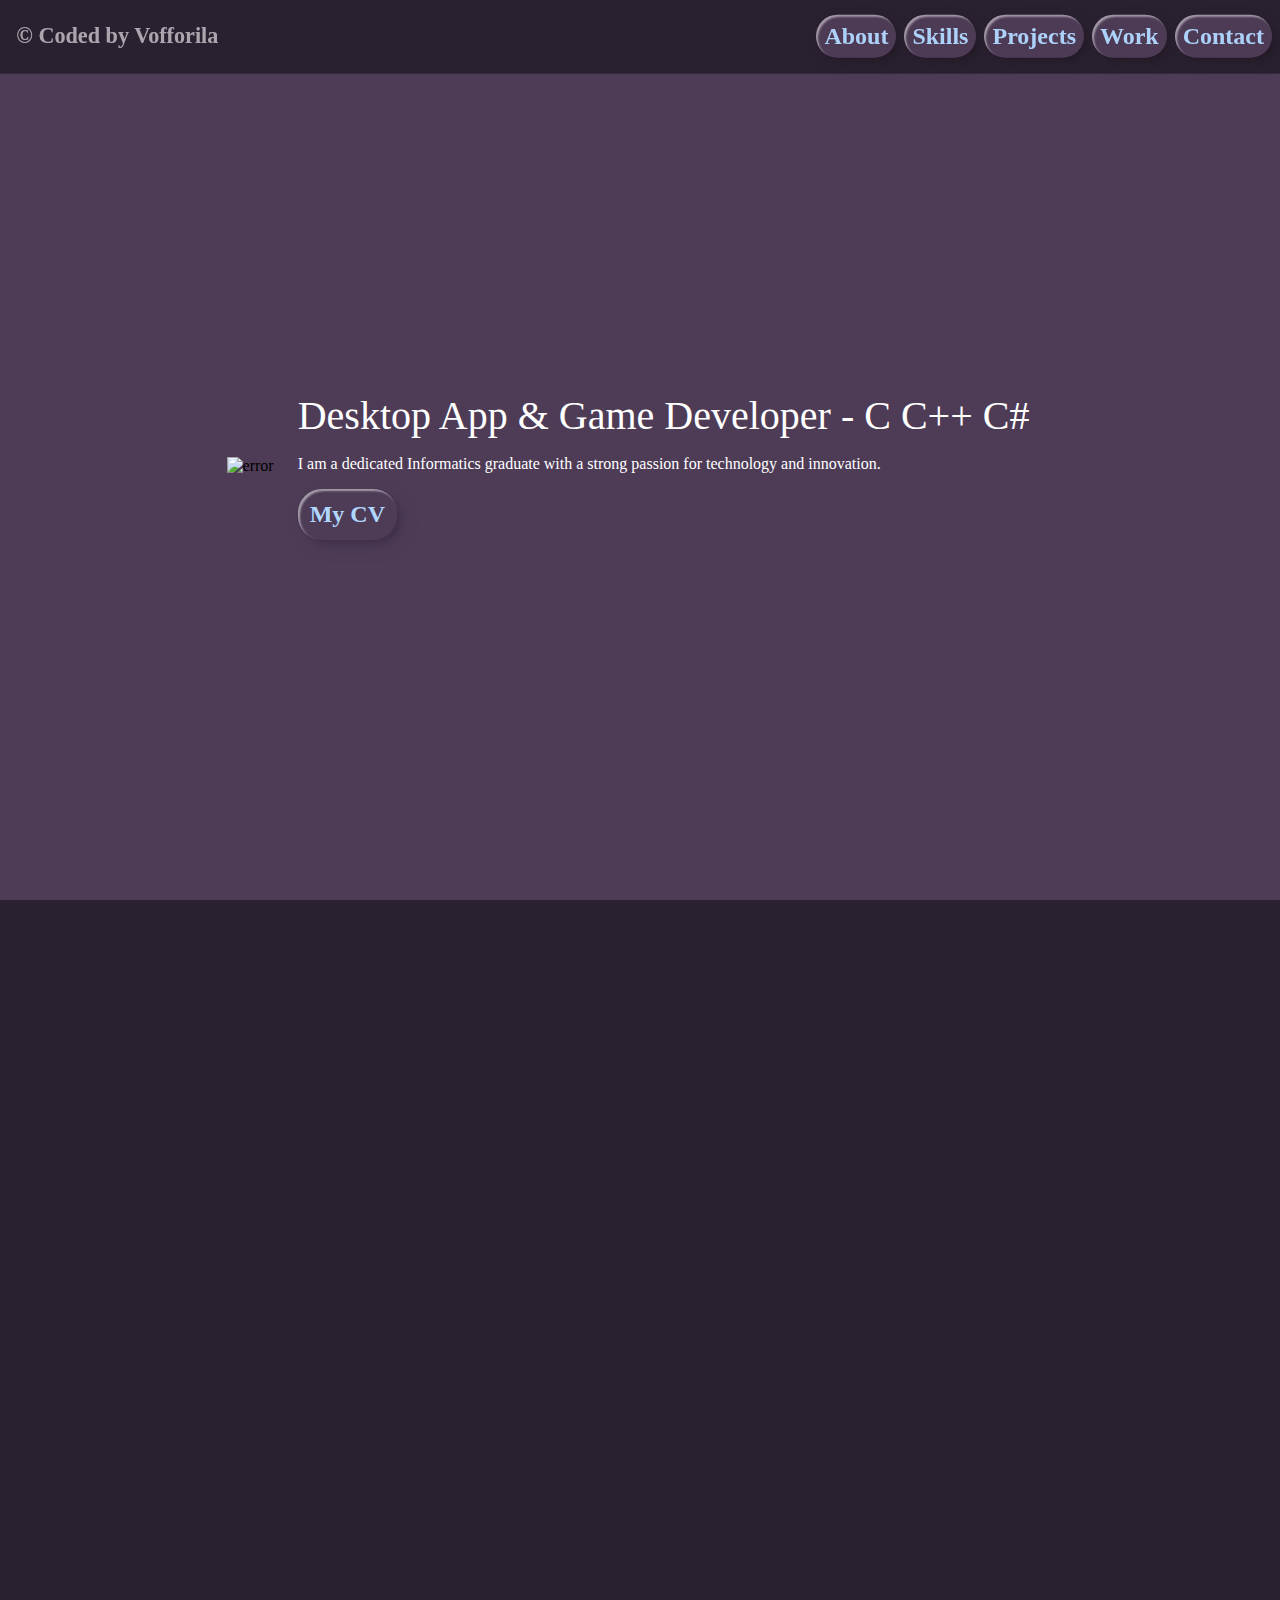
==== commit 181569ed: "Update Genshin" ====
--- a/index.html
+++ b/index.html
@@ -215,6 +215,7 @@
               </button>
               <button class="button basic-skill" type="button">Kotlin</button>
               <button class="button basic-skill" type="button">Python</button>
+              <button class="button basic-skill" type="button">GDScript</button>
             </div>
           </div>
         </div>
@@ -262,24 +263,31 @@
           </div>
           <a
             class="medium mediumweight"
+            href="https://vofforila.github.io/Perfect-Artifact-Filter/"
+            target="_blank"
+            rel="noopener"
+            >Public Github Fork</a
+          >
+          <a
+            class="medium mediumweight"
+            href="https://github.com/Vofforila/Perfect-Artifact-Filter"
+            target="_blank"
+            rel="noopener"
+            >Github Fork</a
+          >
+          <a
+            class="medium mediumweight"
+            href="https://github.com/frzyc/genshin-optimizer"
+            target="_blank"
+            rel="noopener"
+            >Official Github</a
+          >
+          <a
+            class="medium mediumweight"
             href="https://frzyc.github.io/genshin-optimizer/"
             target="_blank"
             rel="noopener"
             >Public Website</a
-          >
-          <a
-            class="medium mediumweight"
-            href="https://github.com/Vofforila/Perfect-Artifact-Filter"
-            target="_blank"
-            rel="noopener"
-            >Github Fork</a
-          >
-          <a
-            class="medium mediumweight"
-            href="https://github.com/frzyc/genshin-optimizer"
-            target="_blank"
-            rel="noopener"
-            >Official Github</a
           >
           <div class="project-image-container">
             <img
@@ -290,6 +298,11 @@
             <img
               class="project-image"
               src="/Images/GenshinArtifact2.png"
+              alt="error"
+            />
+            <img
+              class="project-image"
+              src="/Images/GenshinArtifact3.png"
               alt="error"
             />
           </div>
@@ -329,57 +342,6 @@
               src="/Images/UnityGame3.png"
               alt="error"
             />
-          </div>
-        </div>
-        <div class="project-separator"></div>
-        <div class="project">
-          <p class="big mediumweight">Java Book Store</p>
-          <p class="medium smallweight">
-            This is a simple book store that has the following commands
-          </p>
-          <div class="tehnologies-list">
-            <p class="medium smallweight">Tehnologies:</p>
-            <p class="medium smallweight">Java</p>
-          </div>
-          <a
-            class="medium mediumweight"
-            href="https://github.com/Vofforila/Book_Store"
-            target="_blank"
-            rel="noopener"
-            >Github</a
-          >
-          <div class="project-image-container">
-            <img class="project-image" src="/Images/Java1.png" alt="error" />
-            <img class="project-image" src="/Images/Java2.png" alt="error" />
-          </div>
-        </div>
-        <div class="project-separator"></div>
-        <div class="project">
-          <p class="big mediumweight">Android Firebase Market App</p>
-          <p class="medium smallweight">
-            This is Android Market App that lets you add products in a inventory
-            online using Firebase. You can then use those items by
-            adding/removing them from your cart
-          </p>
-          <div class="tehnologies-list">
-            <p class="medium smallweight">Tehnologies:</p>
-            <p class="medium smallweight">Java +</p>
-            <p class="medium smallweight">Kotlin +</p>
-            <p class="medium smallweight">NoSQL Firebase +</p>
-            <p class="medium smallweight">Android SDK</p>
-          </div>
-          <a
-            class="medium mediumweight"
-            href="https://github.com/Vofforila/Andorid-Firebase-Market-App"
-            target="_blank"
-            rel="noopener"
-            >Github</a
-          >
-          <div class="project-image-container">
-            <img class="project-image" src="/Images/Android1.png" alt="error" />
-            <img class="project-image" src="/Images/Android2.png" alt="error" />
-            <img class="project-image" src="/Images/Android3.png" alt="error" />
-            <img class="project-image" src="/Images/Android4.png" alt="error" />
           </div>
         </div>
         <div class="project-separator"></div>
